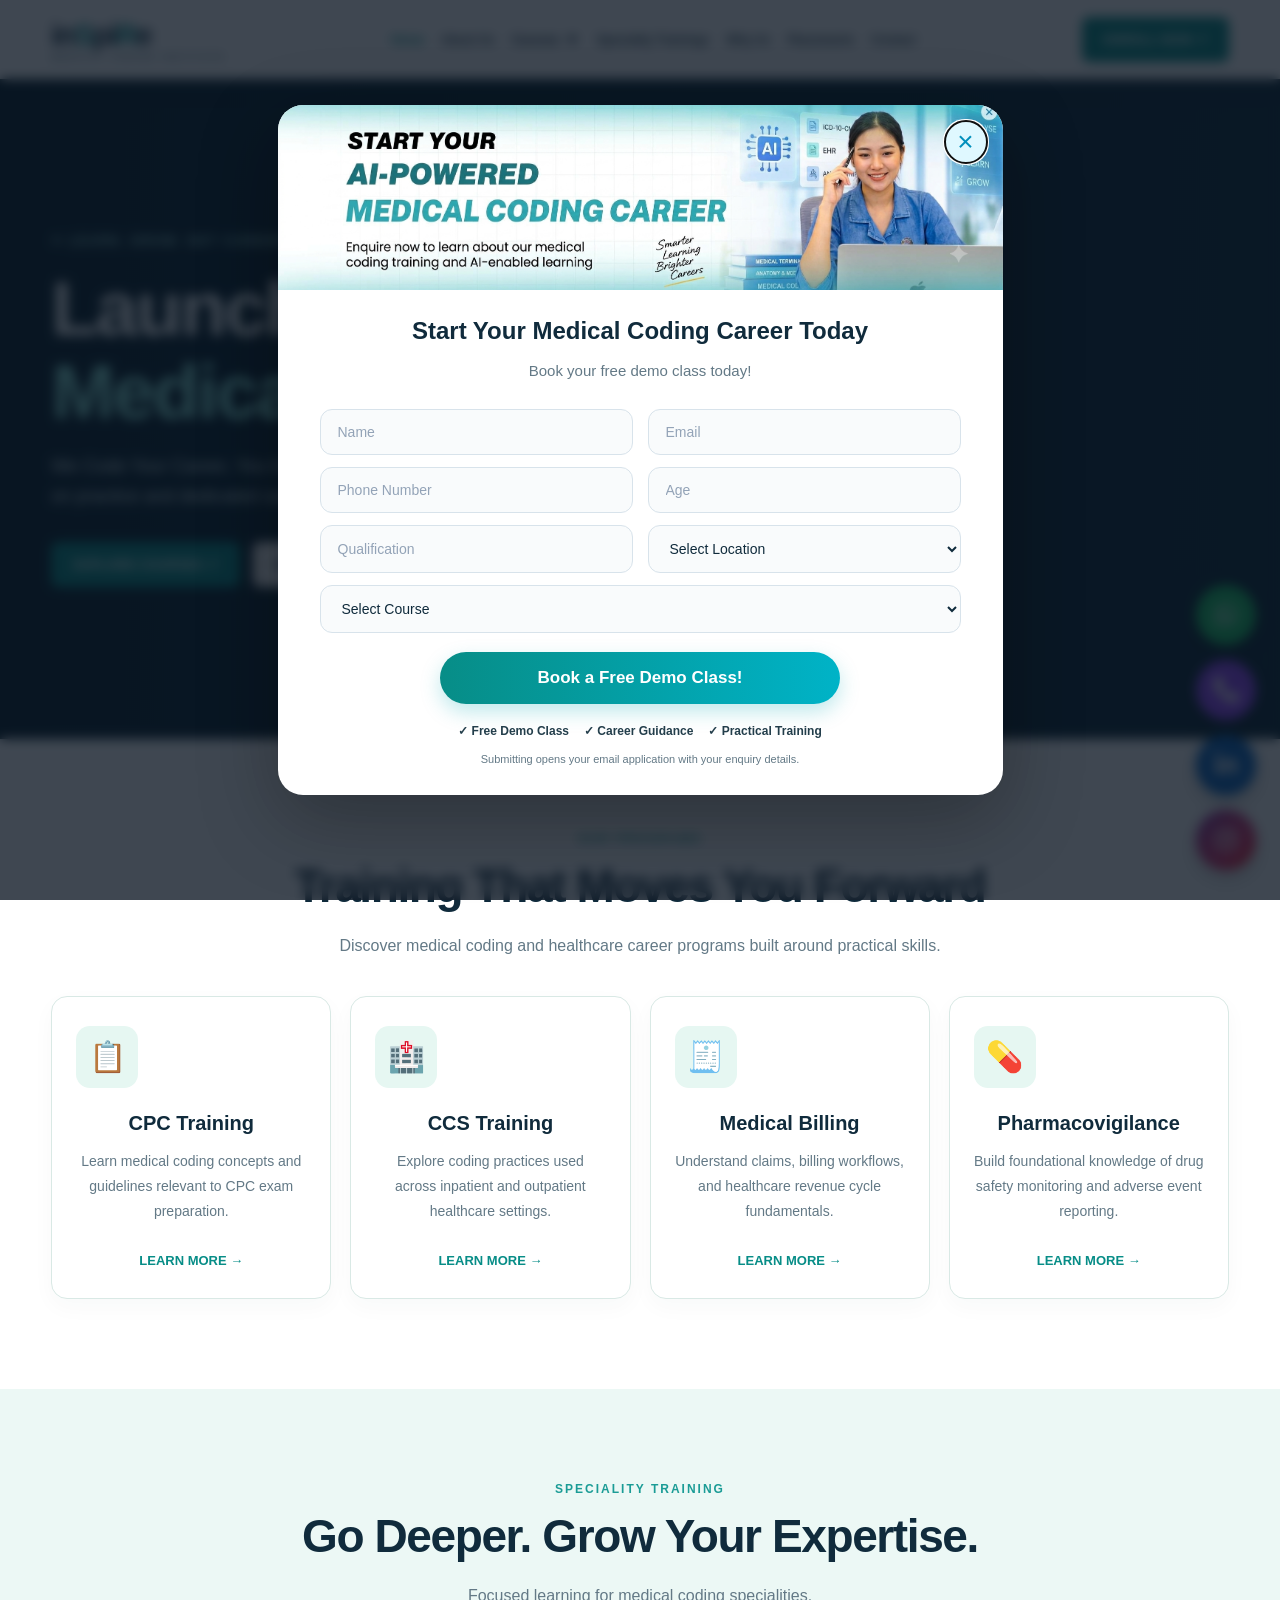
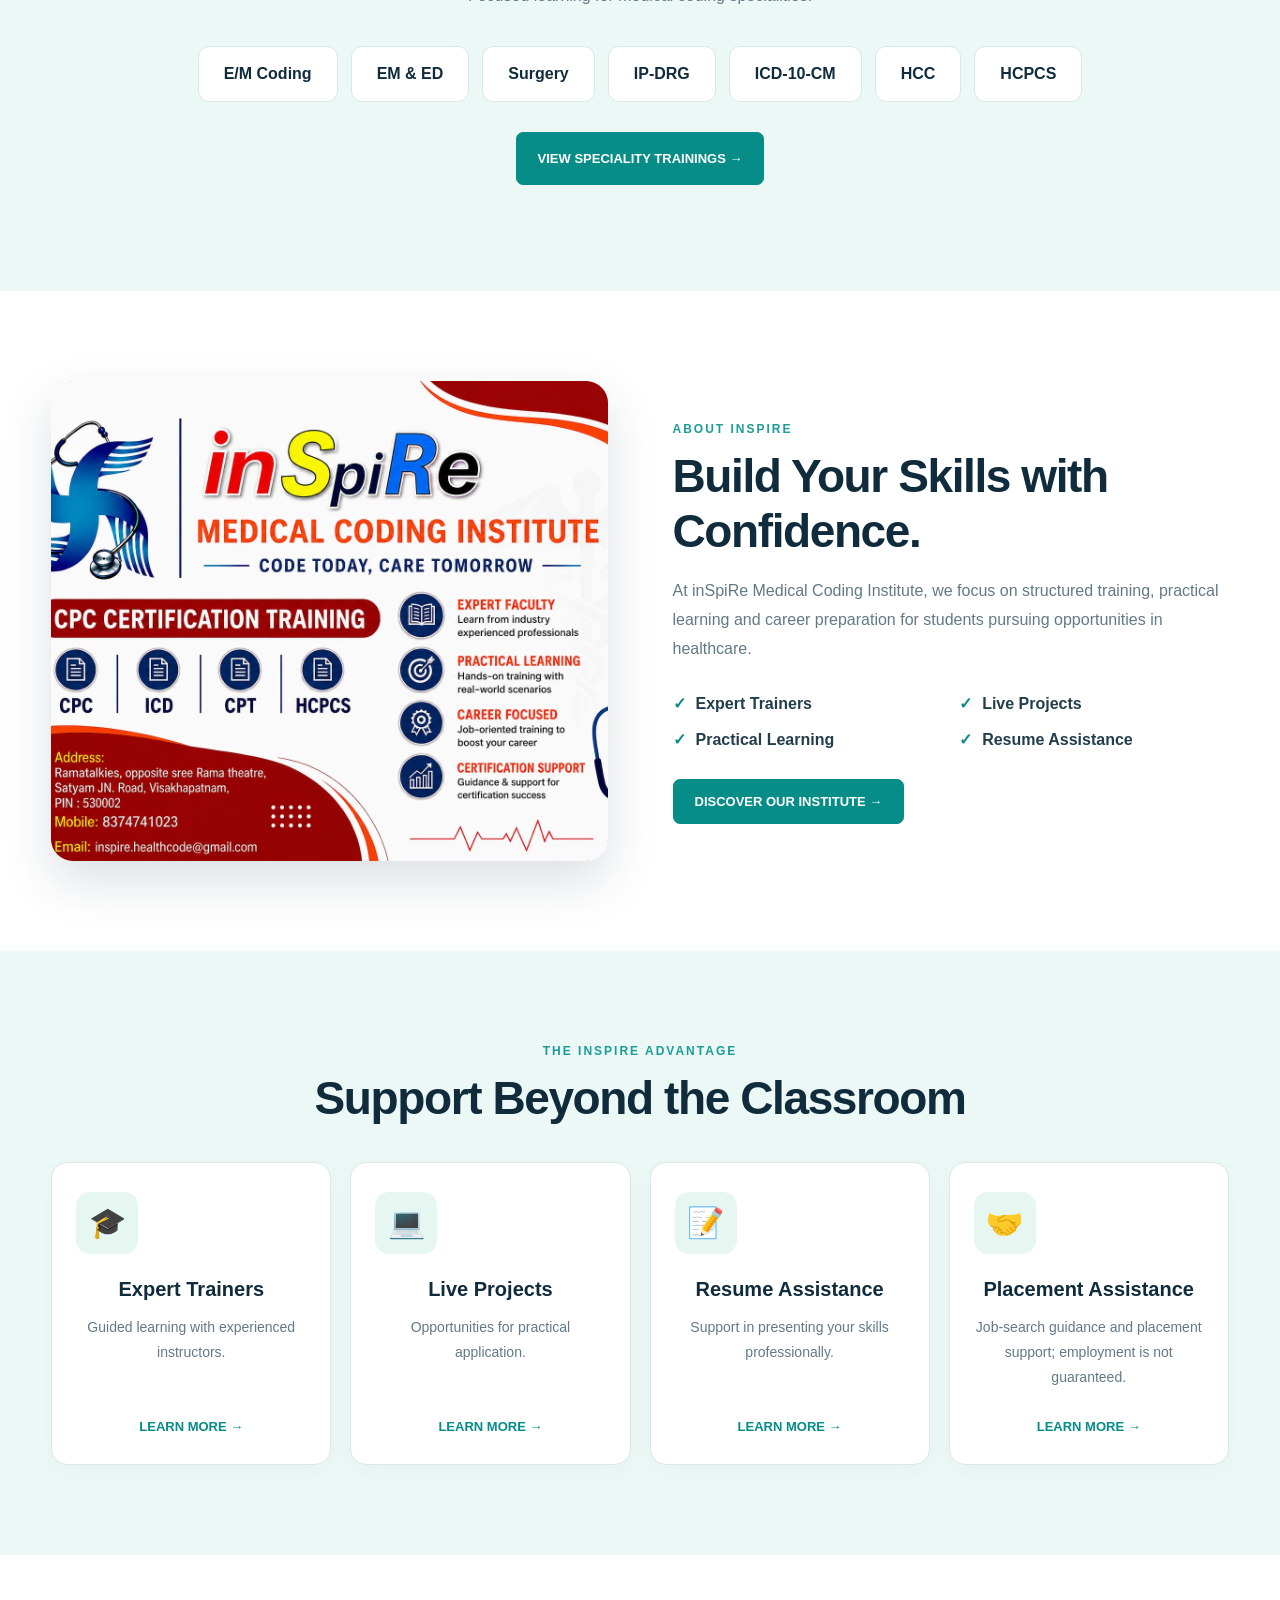
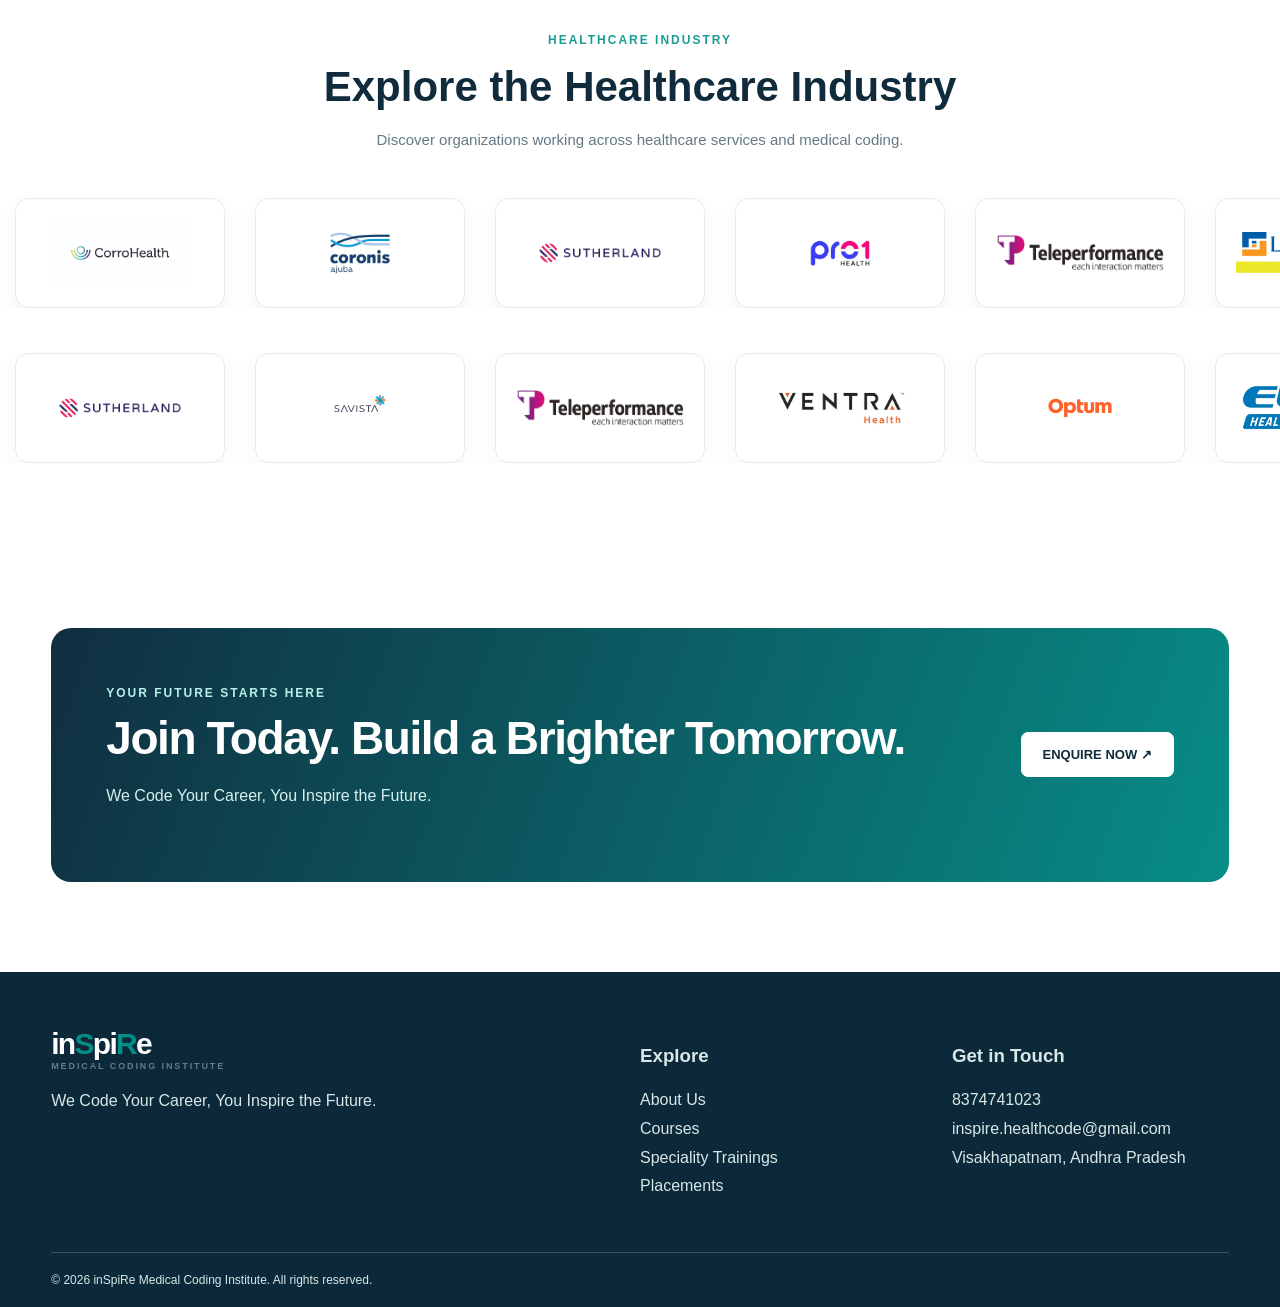
==== index.html @ 018ede46 "Initial website upload" ====
<!doctype html><html lang="en">
    <head>
        <meta charset="utf-8"><meta name="viewport" content="width=device-width,initial-scale=1"><meta name="description" content="inSpiRe Medical Coding Institute, Visakhapatnam. CPC, CCS, medical billing, pharmacovigilance and speciality training."><title>Home | inSpiRe Medical Coding Institute</title>
        <link rel="stylesheet" href="css/style.css">
        <!-- FONT AWESOME ICONS -->
<link
    rel="stylesheet"
    href="https://cdnjs.cloudflare.com/ajax/libs/font-awesome/6.5.2/css/all.min.css"
>
    </head>
    <body>
    
    <header class="nav"><div class="wrap"><a class="logo" href="index.html">in<span>S</span>pi<span>R</span>e<small>MEDICAL CODING INSTITUTE</small></a>
        
        
        <nav class="links" id="navlinks">
            
            
            <a class="active" href="index.html">Home</a><a class="" href="about.html">About Us</a>
            
            <!-- COURSES HOVER DROPDOWN -->

<div class="courses-dropdown">

    <div class="courses-trigger">
        <a href="courses.html">Courses</a>

        <button
            type="button"
            class="courses-arrow"
            aria-label="Toggle courses menu"
            aria-expanded="false"
            aria-controls="courses-menu">
            ▾
        </button>
    </div>

    <div class="courses-mega-menu" id="courses-menu">

        <div class="courses-menu-column">
            <h3>MEDICAL CODING</h3>

            <a href="courses/cpc.html">CPC Training</a>
            <a href="courses/ccs.html">CCS Training</a>
        </div>

        <div class="courses-menu-column">
            <h3>HEALTHCARE PROGRAMS</h3>

            <a href="courses/medical-billing.html">Medical Billing</a>
            <a href="courses/pharmacovigilance.html">Pharmacovigilance</a>
        </div>

        <div class="courses-menu-column">
            <h3>SPECIALITY TRAINING</h3>

            <a href="speciality.html">E/M Coding</a>
            <a href="speciality.html">EM &amp; ED</a>
            <a href="speciality.html">Surgery</a>
            <a href="speciality.html">IP-DRG</a>
        </div>

        <div class="courses-menu-column">
            <h3>ADVANCED CODING</h3>

            <a href="speciality.html">ICD-10-CM</a>
            <a href="speciality.html">HCC</a>
            <a href="speciality.html">HCPCS</a>
            <a href="courses.html">View All Courses →</a>
        </div>

    </div>

</div>
            
            <a class="" href="speciality.html">Speciality Trainings</a><a class="" href="why-us.html">Why Us</a><a class="" href="placements.html">Placements</a><a class="" href="contact.html">Contact</a>
        
        </nav>
            
            
            
            <a class="btn" href="contact.html">ENROLL NOW ↗</a><button class="menu" aria-label="Toggle menu" aria-controls="navlinks" aria-expanded="false">☰</button></div>
        </header>
    <main><section class="hero"><video autoplay muted loop playsinline preload="metadata" aria-hidden="true"><source src="assets/institute.mp4" type="video/mp4"></video><div class="wrap"><span class="eyebrow">✦ Learn. Grow. Get Career Ready.</span><h1>Launch Your Career in <span>Medical Coding.</span></h1><p>We Code Your Career, You Inspire the Future. Explore expert-led training, hands-on practice and dedicated career assistance at inSpiRe, Visakhapatnam.</p><div class="actions"><a class="btn" href="courses.html">EXPLORE COURSES ↗</a><a class="btn light" href="contact.html">ENROLL NOW →</a></div></div></section><section class="section"><div class="wrap center"><span class="eyebrow">Our Programs</span><h2>Training That Moves You Forward</h2><p class="lead">Discover medical coding and healthcare career programs built around practical skills.</p><div class="grid"><article class="card"><div class="icon">📋</div><h3>CPC Training</h3><p>Learn medical coding concepts and guidelines relevant to CPC exam preparation.</p><a href="courses/cpc.html">LEARN MORE →</a></article><article class="card"><div class="icon">🏥</div><h3>CCS Training</h3><p>Explore coding practices used across inpatient and outpatient healthcare settings.</p><a href="courses/ccs.html">LEARN MORE →</a></article><article class="card"><div class="icon">🧾</div><h3>Medical Billing</h3><p>Understand claims, billing workflows, and healthcare revenue cycle fundamentals.</p><a href="courses/medical-billing.html">LEARN MORE →</a></article><article class="card"><div class="icon">💊</div><h3>Pharmacovigilance</h3><p>Build foundational knowledge of drug safety monitoring and adverse event reporting.</p><a href="courses/pharmacovigilance.html">LEARN MORE →</a></article></div></div></section><section class="section soft"><div class="wrap center"><span class="eyebrow">Speciality Training</span><h2>Go Deeper. Grow Your Expertise.</h2><p class="lead">Focused learning for medical coding specialities.</p><div class="chips"><span class="chip">E/M Coding</span><span class="chip">EM & ED</span><span class="chip">Surgery</span><span class="chip">IP-DRG</span><span class="chip">ICD-10-CM</span><span class="chip">HCC</span><span class="chip">HCPCS</span></div><p style="margin-top:30px"><a class="btn" href="speciality.html">VIEW SPECIALITY TRAININGS →</a></p></div></section>
        
        <section class="section"><div class="wrap split"><div class="art" aria-hidden="true">  <img
                        src="assets/institute.jpeg"
                        alt="inSpiRe Medical Coding Institute"
                        class="about-institute-image"
                        loading="lazy"
                    >
</div>
        <div><span class="eyebrow">About inSpiRe</span><h2>Build Your Skills with Confidence.</h2><p>At inSpiRe Medical Coding Institute, we focus on structured training, practical learning and career preparation for students pursuing opportunities in healthcare.</p><div class="ticks"><div>Expert Trainers</div><div>Live Projects</div><div>Practical Learning</div><div>Resume Assistance</div></div><a class="btn" href="about.html">DISCOVER OUR INSTITUTE →</a></div></div></section><section class="section soft"><div class="wrap center"><span class="eyebrow">The inSpiRe Advantage</span><h2>Support Beyond the Classroom</h2><div class="grid"><article class="card"><div class="icon">🎓</div><h3>Expert Trainers</h3><p>Guided learning with experienced instructors.</p><a href="why-us.html">LEARN MORE →</a></article><article class="card"><div class="icon">💻</div><h3>Live Projects</h3><p>Opportunities for practical application.</p><a href="why-us.html">LEARN MORE →</a></article><article class="card"><div class="icon">📝</div><h3>Resume Assistance</h3><p>Support in presenting your skills professionally.</p><a href="why-us.html">LEARN MORE →</a></article><article class="card"><div class="icon">🤝</div><h3>Placement Assistance</h3><p>Job-search guidance and placement support; employment is not guaranteed.</p><a href="why-us.html">LEARN MORE →</a></article></div></div>
    
    </section>
    
    
    <!-- ========================================
     COMPANY LOGO INFINITE SLIDESHOW
========================================= -->

<section class="company-section">

    <div class="wrap">

        <div class="center">

            <span class="eyebrow">
                HEALTHCARE INDUSTRY
            </span>

            <h2>Explore the Healthcare Industry</h2>

            <p>
                Discover organizations working across
                healthcare services and medical coding.
            </p>

        </div>

    </div>


    <!-- INFINITE SLIDER -->

    <div class="company-slider">

        <div class="company-track">

            <!-- FIRST SET -->

            <div class="company-logo">
                <img src="assets/company-logos/company1.png"
                     alt="Company 1 logo">
            </div>

            <div class="company-logo">
                <img src="assets/company-logos/company2.jpg"
                     alt="Company 2 logo">
            </div>

            <div class="company-logo">
                <img src="assets/company-logos/company3.png"
                     alt="Company 3 logo">
            </div>

            <div class="company-logo">
                <img src="assets/company-logos/company4.jpg"
                     alt="Company 4 logo">
            </div>

            <div class="company-logo">
                <img src="assets/company-logos/company5.png"
                     alt="Company 5 logo">
            </div>

            <div class="company-logo">
                <img src="assets/company-logos/company 7.jpg"
                     alt="Company 7 logo">
            </div>


            <!-- DUPLICATE SET FOR SEAMLESS LOOP -->

            <div class="company-logo" aria-hidden="true">
                <img src="assets/company-logos/company8.png" alt="">
            </div>

            <div class="company-logo" aria-hidden="true">
                <img src="assets/company-logos/company9.png" alt="">
            </div>

            <div class="company-logo" aria-hidden="true">
                <img src="assets/company-logos/company10.jpg" alt="">
            </div>

            <div class="company-logo" aria-hidden="true">
                <img src="assets/company-logos/company11.png" alt="">
            </div>

            <div class="company-logo" aria-hidden="true">
                <img src="assets/company-logos/company12.jpg" alt="">
            </div>

            <div class="company-logo" aria-hidden="true">
                <img src="assets/company-logos/company13.jpg" alt="">
            </div>

        </div>

    </div>




    <div class="company-slider">

        <div class="company-track">

            <!-- FIRST SET -->

            <div class="company-logo">
                <img src="assets/company-logos/company3.png"
                     alt="Company 1 logo">
            </div>

            <div class="company-logo">
                <img src="assets/company-logos/company11.png"
                     alt="Company 2 logo">
            </div>

            <div class="company-logo">
                <img src="assets/company-logos/company5.png"
                     alt="Company 3 logo">
            </div>

            <div class="company-logo">
                <img src="assets/company-logos/company12.jpg"
                     alt="Company 4 logo">
            </div>

            <div class="company-logo">
                <img src="assets/company-logos/company9.png"
                     alt="Company 5 logo">
            </div>

            <div class="company-logo">
                <img src="assets/company-logos/company10.jpg"
                     alt="Company 7 logo">
            </div>


            <!-- DUPLICATE SET FOR SEAMLESS LOOP -->

            <div class="company-logo" aria-hidden="true">
                <img src="assets/company-logos/company3.png" alt="">
            </div>

            <div class="company-logo" aria-hidden="true">
                <img src="assets/company-logos/company1.png" alt="">
            </div>

            <div class="company-logo" aria-hidden="true">
                <img src="assets/company-logos/company2.jpg" alt="">
            </div>

            <div class="company-logo" aria-hidden="true">
                <img src="assets/company-logos/company13.jpg" alt="">
            </div>

            <div class="company-logo" aria-hidden="true">
                <img src="assets/company-logos/company 7.jpg" alt="">
            </div>

            <div class="company-logo" aria-hidden="true">
                <img src="assets/company-logos/company4.jpg" alt="">
            </div>

        </div>

    </div>

</section>
    
    
    
    
    
    <section class="section"><div class="wrap"><div class="cta"><div><span class="eyebrow" style="color:#b5f1e8">YOUR FUTURE STARTS HERE</span><h2>Join Today. Build a Brighter Tomorrow.</h2><p>We Code Your Career, You Inspire the Future.</p></div><a class="btn light" href="contact.html">ENQUIRE NOW ↗</a></div></div></section></main>
    <footer class="footer"><div class="wrap"><div class="footer-grid"><div><div class="logo">in<span>S</span>pi<span>R</span>e<small>MEDICAL CODING INSTITUTE</small></div><p>We Code Your Career, You Inspire the Future.</p></div><div><h3>Explore</h3><p><a href="about.html">About Us</a><br><a href="courses.html">Courses</a><br><a href="speciality.html">Speciality Trainings</a><br><a href="placements.html">Placements</a></p></div><div><h3>Get in Touch</h3><p><a href="tel:+918374741023">8374741023</a><br><a href="mailto:inspire.healthcode@gmail.com">inspire.healthcode@gmail.com</a><br>Visakhapatnam, Andhra Pradesh</p></div></div><div class="copyright">© 2026 inSpiRe Medical Coding Institute. All rights reserved.</div></div>
    </footer>
    


<!-- =========================================
     FREE DEMO CLASS POPUP
========================================== -->

<div class="demo-overlay" id="demoOverlay">

    <div class="demo-popup"
         role="dialog"
         aria-modal="true"
         aria-labelledby="demoTitle">

        <!-- CLOSE BUTTON -->

        <button class="demo-close"
                id="closeDemo"
                type="button"
                aria-label="Close demo registration popup">
            &times;
        </button>


        <!-- POPUP BANNER -->

        <div class="demo-banner">

            

    

        </div>


        <!-- POPUP BODY -->

        <div class="demo-body">

            <h2 id="demoTitle">
                Start Your Medical Coding Career Today
            </h2>

            <p class="demo-subtitle">
                Book your free demo class today!
            </p>


            <!-- REGISTRATION FORM -->

            <form id="demoForm" class="demo-form">

                <input
                    type="text"
                    name="name"
                    placeholder="Name"
                    autocomplete="name"
                    aria-label="Name"
                    required
                >

                <input
                    type="email"
                    name="email"
                    placeholder="Email"
                    autocomplete="email"
                    aria-label="Email"
                    required
                >

                <input
                    type="tel"
                    name="phone"
                    placeholder="Phone Number"
                    autocomplete="tel"
                    aria-label="Phone Number"
                    pattern="[0-9+() -]{10,18}"
                    required
                >

                <input
                    type="number"
                    name="age"
                    placeholder="Age"
                    aria-label="Age"
                    min="16"
                    max="100"
                    required
                >

                <input
                    type="text"
                    name="qualification"
                    placeholder="Qualification"
                    aria-label="Qualification"
                    required
                >

                <select name="location"
                        aria-label="Select Location"
                        required>

                    <option value="">
                        Select Location
                    </option>

                    <option value="Visakhapatnam">
                        Visakhapatnam
                    </option>

                    <option value="Vijayawada">
                        Vijayawada
                    </option>

                    <option value="Hyderabad">
                        Hyderabad
                    </option>

                    <option value="Other">
                        Other
                    </option>

                </select>


                <!-- FULL WIDTH COURSE SELECTION -->

                <select name="course"
                        class="demo-full"
                        aria-label="Select Course"
                        required>

                    <option value="">
                        Select Course
                    </option>

                    <option value="CPC Training">
                        CPC Training
                    </option>

                    <option value="CCS Training">
                        CCS Training
                    </option>

                    <option value="Medical Billing">
                        Medical Billing
                    </option>

                    <option value="Pharmacovigilance">
                        Pharmacovigilance
                    </option>

                    <option value="Speciality Training">
                        Speciality Training
                    </option>

                </select>


                <!-- SUBMIT BUTTON -->

                <div class="demo-submit">

                    <button type="submit">
                        Book a Free Demo Class!
                    </button>

                </div>

            </form>


            <!-- POPUP FOOTER -->

            <div class="demo-benefits">

                <span>✓ Free Demo Class</span>

                <span>✓ Career Guidance</span>

                <span>✓ Practical Training</span>

            </div>

            <p class="demo-note">
                Submitting opens your email application with
                your enquiry details.
            </p>

        </div>

    </div>

</div>




    <!-- ========================================
     FLOATING SOCIAL MEDIA ICONS
========================================= -->

<div class="floating-social">

    <!-- WHATSAPP -->
    <a
        href="https://wa.me/918374741023"
        class="social-icon whatsapp"
        target="_blank"
        rel="noopener noreferrer"
        aria-label="Chat on WhatsApp"
        title="WhatsApp"
    >
        <i class="fa-brands fa-whatsapp" aria-hidden="true"></i>
    </a>

    <!-- PHONE -->
    <a
        href="tel:+918374741023"
        class="social-icon phone"
        aria-label="Call inSpiRe"
        title="Call Us"
    >
        <i class="fa-solid fa-phone" aria-hidden="true"></i>
    </a>

    <!-- LINKEDIN -->
    <!-- Replace # with your official LinkedIn profile URL -->
    <a
        href="#"
        class="social-icon linkedin"
        aria-label="Visit our LinkedIn page"
        title="LinkedIn"
    >
        <i class="fa-brands fa-linkedin-in" aria-hidden="true"></i>
    </a>

    <!-- INSTAGRAM -->
    <!-- Replace # with your official Instagram profile URL -->
    <a
        href="#"
        class="social-icon instagram"
        aria-label="Visit our Instagram page"
        title="Instagram"
    >
        <i class="fa-brands fa-instagram" aria-hidden="true"></i>
    </a>

</div>




    
    <script src="js/main.js"></script>
</body></html>
---- css/style.css ----
:root{--navy:#102b3c;--teal:#078d87;--ink:#233e4b;--muted:#637986;--soft:#ecf8f5;--border:#d9e9e5;font-family:Arial,Helvetica,sans-serif}*{box-sizing:border-box}html{scroll-behavior:smooth}body{margin:0;color:var(--ink);background:#fff}a{text-decoration:none;color:inherit}button,input,textarea,select{font:inherit}button{cursor:pointer}.wrap{width:min(1180px,92%);margin:auto}.top{background:#102e40;color:#d5eeeb;font-size:12px;padding:10px 0}.top .wrap{display:flex;justify-content:space-between;gap:12px;flex-wrap:wrap}.nav{position:sticky;top:0;z-index:100;background:#fff;box-shadow:0 8px 25px #092b3b13}.nav .wrap{display:flex;align-items:center;justify-content:space-between;gap:20px;min-height:79px}.logo{font-weight:900;font-size:30px;letter-spacing:-1.7px;color:#102e40;white-space:nowrap}.logo span{color:var(--teal)}.logo small{display:block;letter-spacing:1.9px;font-size:9px;color:#617e87}.links{display:flex;align-items:center;gap:17px;font-size:12px;font-weight:800}.links a:hover,.links a.active{color:var(--teal)}.btn{display:inline-flex;justify-content:center;align-items:center;gap:8px;background:var(--teal);border:1px solid var(--teal);border-radius:7px;padding:14px 21px;color:white;font-weight:800;font-size:13px;transition:.2s}.btn:hover{transform:translateY(-2px);background:#056c69}.btn.ghost{background:transparent;color:var(--teal);border-color:#8bcac4}.btn.light{background:white;color:var(--navy);border-color:white}.menu{display:none;background:none;border:0;font-size:27px;color:var(--navy)}.hero{position:relative;min-height:660px;display:flex;align-items:center;background:#102e40;color:white;overflow:hidden}.hero video{position:absolute;inset:0;width:100%;height:100%;object-fit:cover}.hero:before{content:'';position:absolute;inset:0;z-index:1;background:linear-gradient(90deg,rgba(5,28,40,.88),rgba(5,32,42,.63) 58%,rgba(5,32,42,.35))}.hero .wrap{position:relative;z-index:2;padding:110px 0}.hero h1{font-size:clamp(44px,6vw,77px);line-height:1.08;letter-spacing:-2.5px;max-width:800px;margin:18px 0}.hero h1 span{color:#8be6d9}.hero p{font-size:18px;line-height:1.7;max-width:650px;color:#e2f2f1}.eyebrow{font-size:12px;font-weight:900;letter-spacing:2px;text-transform:uppercase;color:#1b9c96}.hero .eyebrow{color:#b0f3e8}.actions{display:flex;gap:13px;flex-wrap:wrap;margin-top:30px}.page-banner{background:linear-gradient(115deg,#102e40,#087e80);color:white;padding:90px 0}.page-banner h1{font-size:clamp(37px,5vw,62px);margin:12px 0}.page-banner p{color:#d7f3ef;line-height:1.8;max-width:720px}.section{padding:90px 0}.section.soft{background:var(--soft)}.section h2{font-size:clamp(30px,4vw,46px);line-height:1.2;letter-spacing:-1.4px;color:var(--navy);margin:12px 0 18px}.section p{line-height:1.8;color:var(--muted)}.center{text-align:center}.lead{max-width:700px;margin:0 auto 35px}.grid{display:grid;grid-template-columns:repeat(4,1fr);gap:19px;margin-top:35px}.card{background:#fff;border:1px solid var(--border);border-radius:16px;padding:29px 24px;box-shadow:0 8px 22px #10384908;transition:transform .2s,box-shadow .2s}.card:hover{transform:translateY(-6px);box-shadow:0 16px 38px #10384917}.card .icon{font-size:30px;background:#e6f7f2;border-radius:14px;width:62px;height:62px;display:grid;place-items:center}.card h3{color:var(--navy);font-size:20px;margin:24px 0 9px}.card p{font-size:14px;min-height:88px}.card a{font-size:13px;font-weight:900;color:var(--teal)}.chips{display:flex;flex-wrap:wrap;gap:13px;justify-content:center;margin-top:35px}.chip{padding:18px 25px;background:white;border:1px solid var(--border);border-radius:11px;font-weight:800;color:var(--navy)}.split{display:grid;grid-template-columns:1fr 1fr;align-items:center;gap:65px}.art{background:linear-gradient(140deg,#0d6d75,#12364b);min-height:360px;border-radius:25px;display:grid;place-items:center;color:white;font-size:100px}.ticks{display:grid;grid-template-columns:1fr 1fr;gap:17px;margin:30px 0}.ticks div:before{content:'✓';color:var(--teal);margin-right:10px}.ticks div{font-weight:700}.cta{background:linear-gradient(110deg,#102e40,#078d87);border-radius:20px;padding:55px;display:flex;align-items:center;justify-content:space-between;gap:25px;color:white}.cta h2{color:white;margin:10px 0}.cta p{color:#d6f0ec}.contact-grid{display:grid;grid-template-columns:1fr 1.1fr;gap:60px}.detail{padding:12px 0;line-height:1.8}.detail strong{display:block;color:var(--navy)}.form{background:#f1f9f7;padding:30px;border-radius:17px;display:grid;grid-template-columns:1fr 1fr;gap:16px}.form label{font-weight:800;font-size:13px}.form input,.form textarea,.form select{display:block;width:100%;padding:13px;border:1px solid #c6dcd6;border-radius:8px;margin-top:8px;background:white}.form textarea{min-height:110px;resize:vertical}.full{grid-column:1/-1}.notice{font-size:12px;color:#667e84}.faq{max-width:820px;margin:30px auto}.faq details{padding:20px 24px;border:1px solid var(--border);border-radius:10px;margin-bottom:10px}.faq summary{cursor:pointer;font-weight:800}.footer{background:#0c2939;color:#d8e7e8;padding:55px 0 20px}.footer .logo{color:white}.footer-grid{display:grid;grid-template-columns:2fr 1fr 1fr;gap:35px}.footer p{line-height:1.8}.footer a:hover{color:#77e0d1}.copyright{border-top:1px solid #345365;margin-top:35px;padding-top:20px;font-size:12px}.float-wa{position:fixed;bottom:24px;right:24px;z-index:99;background:#159c76;color:white;padding:15px 20px;border-radius:100px;font-size:13px;font-weight:800;box-shadow:0 10px 30px #052d2440}.info-box{background:#f0faf7;padding:25px;border-left:4px solid var(--teal);border-radius:10px;margin:25px 0}.two-col{display:grid;grid-template-columns:1fr 1fr;gap:20px}.two-col .card p{min-height:0}@media(max-width:1050px){.links{gap:10px;font-size:11px}.grid{grid-template-columns:repeat(2,1fr)}}@media(max-width:850px){.menu{display:block}.links{display:none;position:absolute;top:79px;left:0;right:0;background:white;padding:24px;box-shadow:0 18px 25px #0002;flex-direction:column;align-items:start;font-size:14px}.links.open{display:flex}.nav .wrap>.btn{display:none}.split,.contact-grid{grid-template-columns:1fr}.footer-grid{grid-template-columns:1fr 1fr}.hero{min-height:590px}}@media(max-width:560px){.top .wrap{font-size:11px}.hero .wrap{padding:85px 0}.hero h1{letter-spacing:-1.5px}.hero p{font-size:16px}.section{padding:65px 0}.grid,.ticks,.form,.two-col,.footer-grid{grid-template-columns:1fr}.full{grid-column:auto}.cta{padding:32px;display:block}.cta .btn{margin-top:15px}.float-wa{right:14px;bottom:14px}.card p{min-height:0}}@media(prefers-reduced-motion:reduce){html{scroll-behavior:auto}*,*:before,*:after{transition:none!important;animation:none!important}}

/* Homepage refinement */
.video-toggle{position:absolute;bottom:24px;left:4%;z-index:2;border:1px solid #ffffff80;background:#102d43ba;color:#fff;padding:10px 15px;border-radius:999px;font-weight:700;cursor:pointer;backdrop-filter:blur(8px)}
.video-toggle:hover,.video-toggle:focus-visible{background:#087f82;outline:2px solid #fff;outline-offset:2px}
.steps{display:grid;grid-template-columns:repeat(4,minmax(0,1fr));gap:18px;margin-top:44px;text-align:left}
.step{padding:27px 23px;background:#f0faf7;border:1px solid #d5eae4;border-radius:16px}
.step-number{font-size:35px;letter-spacing:-2px;color:#078f8c;font-weight:900}
.step h3{color:#102d43;margin:17px 0 10px}.step p{font-size:14px;color:#536b77;line-height:1.8;margin:0}
.faq details{background:#fff;text-align:left}.faq details[open]{border-color:#0c9691;box-shadow:0 10px 25px #0a5b6212}.faq details p{line-height:1.8;color:#506775;margin-bottom:0}
@media(max-width:850px){.steps{grid-template-columns:repeat(2,1fr)}}
@media(max-width:560px){.steps{grid-template-columns:1fr}.video-toggle{left:4%;bottom:15px}}



/* ============================================
   ABOUT US PAGE STYLES
============================================ */


/* ============================================
   ABOUT PAGE BANNER
============================================ */

/* ========================================
   ABOUT US BANNER BACKGROUND IMAGE
========================================= */

.about-banner {
    width: 100%;
    min-height: 600px;

    background-image:
        linear-gradient(
            rgba(16, 43, 60, 0.65),
            rgba(16, 43, 60, 0.65)
        ),
        url("../assets/about -bg.webp");

    background-size: cover;
    background-position: center;
    background-repeat: no-repeat;

    display: flex;
    align-items: center;

    padding: 80px 0;
    color: white;
}

.about-banner h1 {
    font-size: clamp(38px, 5vw, 65px);
    font-weight: 800;
    color: white;
    margin-bottom: 20px;
}

.about-banner p {
    font-size: 18px;
    line-height: 1.8;
    max-width: 650px;
    color: #ffffff;
}

/* TABLET */

@media (max-width: 768px) {
    .about-banner {
        min-height: 320px;
        padding: 60px 0;
    }

    .about-banner p {
        font-size: 16px;
    }
}

/* MOBILE */

@media (max-width: 480px) {
    .about-banner {
        min-height: 260px;
        padding: 45px 0;
    }

    .about-banner p {
        font-size: 14px;
    }
}

/* ============================================
   ABOUT INTRODUCTION
============================================ */

.about-intro-grid {
    display: grid;

    grid-template-columns: 1.1fr 0.9fr;

    gap: 65px;

    align-items: center;
}

.about-content {
    min-width: 0;
}

.about-content h2 {
    font-size: clamp(34px, 4vw, 48px);

    line-height: 1.2;

    letter-spacing: -1.3px;

    color: var(--navy);

    margin: 18px 0 25px;
}

.about-content h2 span {
    display: block;

    color: var(--teal);
}

.about-content p {
    font-size: 15px;

    line-height: 1.9;

    color: var(--muted);

    margin-bottom: 17px;
}

.about-content p strong {
    color: var(--navy);
}


/* ============================================
   ABOUT HIGHLIGHTS
============================================ */

.about-highlights {
    display: grid;

    grid-template-columns: repeat(2, minmax(0, 1fr));

    gap: 18px;

    margin: 30px 0;
}

.about-highlights div {
    display: flex;

    align-items: center;

    gap: 8px;

    font-size: 14px;

    font-weight: 700;

    color: var(--navy);
}

.about-highlights span {
    color: var(--teal);

    font-size: 18px;

    font-weight: 900;
}


/* ============================================
   ABOUT INSTITUTE IMAGE
============================================ */

.about-image-box {
    position: relative;

    width: 100%;

    min-width: 1;
}

.about-institute-image {
    display: block;

    width: 100%;

    height: clamp(300px, 38vw, 480px);

    object-fit: cover;

    object-position: center;

    border-radius: 22px;

    box-shadow: 0 20px 50px rgba(16, 43, 60, 0.15);
}


/* ============================================
   FLOATING ICON BADGE
============================================ */

.about-floating-icon {
    position: absolute;

    left: -20px;

    bottom: 25px;

    display: flex;

    align-items: center;

    gap: 14px;

    width: max-content;

    max-width: calc(100% - 20px);

    padding: 16px 20px;

    background: #ffffff;

    border-left: 4px solid var(--teal);

    border-radius: 14px;

    box-shadow: 0 12px 35px rgba(0, 0, 0, 0.15);
}

.about-icon-symbol {
    display: grid;

    place-items: center;

    width: 55px;

    height: 55px;

    flex-shrink: 0;

    background: #e6f7f2;

    border-radius: 12px;

    color: var(--teal);
}

.about-icon-symbol svg {
    width: 30px;

    height: 30px;
}

.about-floating-text {
    min-width: 0;
}

.about-floating-text strong {
    display: block;

    font-size: 15px;

    color: var(--navy);
}

.about-floating-text small {
    display: block;

    margin-top: 5px;

    font-size: 12px;

    line-height: 1.5;

    color: var(--muted);
}


/* ============================================
   MISSION AND VISION SECTION
============================================ */

.about-mission-section {
    background: var(--soft);
}

.about-mission-grid {
    display: grid;

    grid-template-columns: repeat(2, minmax(0, 1fr));

    gap: 25px;

    margin-top: 45px;
}

.about-purpose-card {
    background: #ffffff;

    padding: 45px 38px;

    border: 1px solid var(--border);

    border-radius: 18px;

    transition:
        transform 0.3s ease,
        box-shadow 0.3s ease;
}

.about-purpose-card:hover {
    transform: translateY(-6px);

    box-shadow: 0 15px 40px rgba(0, 0, 0, 0.08);
}

.about-purpose-icon {
    display: grid;

    place-items: center;

    width: 65px;

    height: 65px;

    background: #e5f7f2;

    border-radius: 15px;

    color: var(--teal);
}

.about-purpose-icon svg {
    width: 32px;

    height: 32px;
}

.about-purpose-card h3 {
    font-size: 25px;

    color: var(--navy);

    margin: 25px 0 15px;
}

.about-purpose-card p {
    font-size: 15px;

    color: var(--muted);

    line-height: 1.9;
}


/* ============================================
   OUR TRAINING APPROACH
============================================ */

.about-approach-grid {
    display: grid;

    grid-template-columns: repeat(3, minmax(0, 1fr));

    gap: 25px;

    margin-top: 45px;
}

.about-step-card {
    padding: 35px;

    background: #f4faf8;

    border: 1px solid var(--border);

    border-radius: 18px;

    transition:
        transform 0.3s ease,
        border-color 0.3s ease;
}

.about-step-card:hover {
    transform: translateY(-5px);

    border-color: var(--teal);
}

.about-step-number {
    font-size: 45px;

    font-weight: 900;

    color: var(--teal);

    opacity: 0.8;
}

.about-step-card h3 {
    font-size: 24px;

    color: var(--navy);

    margin: 20px 0 12px;
}

.about-step-card p {
    font-size: 14px;

    line-height: 1.9;

    color: var(--muted);
}


/* ============================================
   WHY CHOOSE INSPIRE
============================================ */

.about-benefits-section {
    background: var(--soft);
}

.about-benefits-grid {
    display: grid;

    grid-template-columns: repeat(4, minmax(0, 1fr));

    gap: 22px;

    margin-top: 45px;
}

.about-benefit-card {
    background: #ffffff;

    padding: 30px 25px;

    border: 1px solid var(--border);

    border-radius: 17px;

    transition:
        transform 0.3s ease,
        box-shadow 0.3s ease;
}

.about-benefit-card:hover {
    transform: translateY(-7px);

    box-shadow: 0 15px 35px rgba(0, 0, 0, 0.08);
}

.about-benefit-icon {
    display: grid;

    place-items: center;

    width: 60px;

    height: 60px;

    background: #e5f7f2;

    border-radius: 15px;

    color: var(--teal);
}

.about-benefit-icon svg {
    width: 30px;

    height: 30px;
}

.about-benefit-card h3 {
    font-size: 19px;

    color: var(--navy);

    margin: 24px 0 12px;
}

.about-benefit-card p {
    font-size: 14px;

    line-height: 1.8;

    color: var(--muted);
}


/* ============================================
   TABLET RESPONSIVENESS
============================================ */

@media (max-width: 1000px) {

    .about-intro-grid {
        grid-template-columns: 1fr;

        gap: 45px;
    }

    .about-image-box {
        max-width: 650px;

        margin: 0 auto;
    }

    .about-floating-icon {
        left: 15px;

        bottom: 15px;
    }

    .about-benefits-grid {
        grid-template-columns: repeat(2, minmax(0, 1fr));
    }

}


/* ============================================
   MOBILE RESPONSIVENESS
============================================ */

@media (max-width: 700px) {

    .about-banner {
        padding: 75px 0;
    }

    .about-banner p {
        font-size: 16px;
    }

    .about-mission-grid {
        grid-template-columns: 1fr;
    }

    .about-approach-grid {
        grid-template-columns: 1fr;
    }

    .about-institute-image {
        height: 350px;

        border-radius: 16px;
    }

    .about-purpose-card {
        padding: 32px 28px;
    }

    .about-step-card {
        padding: 30px 26px;
    }

}


/* ============================================
   SMALL MOBILE RESPONSIVENESS
============================================ */

@media (max-width: 480px) {

    .about-content h2 {
        font-size: 33px;
    }

    .about-highlights {
        grid-template-columns: 1fr;

        gap: 14px;
    }

    .about-institute-image {
        height: 300px;
    }

    .about-floating-icon {
        left: 10px;

        bottom: 10px;

        gap: 10px;

        padding: 10px 12px;

        max-width: calc(100% - 20px);
    }

    .about-icon-symbol {
        width: 42px;

        height: 42px;
    }

    .about-icon-symbol svg {
        width: 24px;

        height: 24px;
    }

    .about-floating-text strong {
        font-size: 12px;
    }

    .about-floating-text small {
        font-size: 10px;
    }

    .about-benefits-grid {
        grid-template-columns: 1fr;
    }

    .about-purpose-icon {
        width: 55px;

        height: 55px;
    }

    .about-purpose-icon svg {
        width: 28px;

        height: 28px;
    }

    .about-purpose-card,
    .about-step-card,
    .about-benefit-card {
        padding: 28px 24px;
    }

}


/* ============================================
   REDUCED MOTION ACCESSIBILITY
============================================ */

@media (prefers-reduced-motion: reduce) {

    .about-purpose-card,
    .about-step-card,
    .about-benefit-card {
        transition: none;
    }

}



/* ========================================
   COMPANY LOGO SLIDESHOW
========================================= */

.company-section {
    padding: 75px 0;
    background: #ffffff;
    overflow: hidden;
}

.company-section h2 {
    font-size: clamp(28px, 4vw, 42px);
    color: var(--navy);
    margin: 15px 0;
}

.company-section p {
    color: var(--muted);
    font-size: 15px;
    line-height: 1.8;
}


/* SLIDER CONTAINER */

.company-slider {
    width: 100%;
    overflow: hidden;
    margin-top: 45px;
}


/* MOVING TRACK */

.company-track {
    display: flex;
    align-items: center;
    width: max-content;

    animation: companyScroll 30s linear infinite;
}


/* INDIVIDUAL LOGO */

.company-logo {
    width: 210px;
    height: 110px;
    flex-shrink: 0;

    display: flex;
    align-items: center;
    justify-content: center;

    margin: 0 15px;
    padding: 20px;

    background: #ffffff;
    border: 1px solid #e1eeea;
    border-radius: 14px;

    box-shadow: 0 5px 20px rgba(16, 43, 60, 0.05);
}


/* LOGO IMAGE */

.company-logo img {
    display: block;
    max-width: 100%;
    max-height: 70px;
    width: auto;
    height: auto;
    object-fit: contain;

    transition: transform 0.3s ease;
}


/* LOGO HOVER */

.company-logo:hover img {
    transform: scale(1.08);
}


/* INFINITE ANIMATION */

@keyframes companyScroll {

    from {
        transform: translateX(0);
    }

    to {
        transform: translateX(-50%);
    }

}


/* PAUSE ON HOVER */

.company-slider:hover .company-track {
    animation-play-state: paused;
}


/* TABLET */

@media (max-width: 768px) {

    .company-section {
        padding: 60px 0;
    }

    .company-logo {
        width: 170px;
        height: 95px;
        margin: 0 12px;
        padding: 15px;
    }

    .company-logo img {
        max-height: 60px;
    }

}


/* MOBILE */

@media (max-width: 480px) {

    .company-section {
        padding: 50px 0;
    }

    .company-logo {
        width: 140px;
        height: 80px;
        margin: 0 10px;
        padding: 12px;
    }

    .company-logo img {
        max-height: 50px;
    }

    .company-track {
        animation-duration: 24s;
    }

}


/* ACCESSIBILITY */

@media (prefers-reduced-motion: reduce) {

    .company-track {
        animation: none;
    }

    .company-slider {
        overflow-x: auto;
    }

}

/* =========================================
   FREE DEMO POPUP
========================================== */

/* DARK BACKGROUND */

.demo-overlay {
    position: fixed;
    inset: 0;

    width: 100%;
    height: 100%;

    background: rgba(9, 20, 33, 0.78);

    backdrop-filter: blur(6px);

    z-index: 9999;

    display: none;
    justify-content: center;
    align-items: center;

    padding: 18px;
}

/* SHOW POPUP */

.demo-overlay.show {
    display: flex;
}

/* MAIN POPUP */

.demo-popup {
    position: relative;

    width: 100%;
    max-width: 725px;
    max-height: 95vh;
    max-height: 95dvh;

    overflow-y: auto;

    background: #ffffff;

    border-radius: 25px;

    box-shadow: 0 25px 80px rgba(0, 0, 0, 0.3);

    animation: demoPopupIn 0.4s ease;
}

/* POPUP OPEN ANIMATION */

@keyframes demoPopupIn {
    from {
        opacity: 0;
        transform: translateY(30px) scale(0.96);
    }

    to {
        opacity: 1;
        transform: translateY(0) scale(1);
    }
}

/* CLOSE BUTTON */

.demo-close {
    position: absolute;

    top: 16px;
    right: 16px;

    width: 42px;
    height: 42px;

    border: none;
    border-radius: 50%;

    background: #dff8ff;
    color: #008fbc;

    font-size: 28px;

    display: flex;
    align-items: center;
    justify-content: center;

    cursor: pointer;

    z-index: 10;

    transition: 0.3s;
}

.demo-close:hover {
    background: #00a7c8;
    color: #ffffff;
    transform: rotate(90deg);
}

/* =========================================
   POPUP BANNER
========================================== */

.demo-banner {
    min-height: 185px;

    background:
       
       
        url("../assets/demo-banner.png");

    background-size: cover;
    background-position: center;

    padding: 28px 65px;

    display: flex;
    align-items: center;
}

.demo-banner-content span {
    font-size: 10px;
    letter-spacing: 1.5px;
    font-weight: 800;
    color: #102b3c;
}

.demo-banner-content h2 {
    margin: 10px 0;

    font-size: clamp(24px, 3vw, 36px);
    font-weight: 900;
    line-height: 1.12;

    color: #102b3c;
}

.demo-banner-content h2 strong {
    color: #078d87;
}

.demo-banner-content p {
    font-size: 12px;
    color: #233e4b;

    max-width: 300px;
    line-height: 1.5;
}

/* =========================================
   POPUP BODY
========================================== */

.demo-body {
    padding: 25px 42px 30px;
    text-align: center;
}

.demo-body h2 {
    font-size: 24px;
    color: #102b3c;

    margin: 0 0 8px;
    line-height: 1.3;
}

.demo-subtitle {
    font-size: 15px;
    color: #637986;

    margin-bottom: 30px;
}

/* =========================================
   FORM
========================================== */

.demo-form {
    display: grid;
    grid-template-columns: repeat(2, minmax(0, 1fr));

    gap: 12px 15px;
}

.demo-form input,
.demo-form select {
    width: 100%;
    min-width: 0;

    padding: 14px 17px;

    border: 1px solid #d8e3eb;
    border-radius: 12px;

    background: #f9fbfc;

    font-size: 14px;
    color: #102b3c;

    outline: none;

    transition: 0.2s;
}

.demo-form input::placeholder {
    color: #93a3b7;
}

.demo-form input:focus,
.demo-form select:focus {
    border-color: #078d87;

    box-shadow: 0 0 0 3px rgba(7, 141, 135, 0.12);

    background: #ffffff;
}

/* FULL WIDTH FIELDS */

.demo-full {
    grid-column: 1 / -1;
}

/* SUBMIT BUTTON */

.demo-submit {
    grid-column: 1 / -1;

    display: flex;
    justify-content: center;

    margin-top: 7px;
}

.demo-submit button {
    width: 100%;
    max-width: 400px;

    padding: 16px 24px;

    border: none;
    border-radius: 40px;

    background: linear-gradient(
        90deg,
        #078d87,
        #00b3c7
    );

    color: #ffffff;

    font-size: 17px;
    font-weight: 800;

    cursor: pointer;

    box-shadow: 0 8px 20px rgba(0, 166, 181, 0.25);

    transition: 0.3s;
}

.demo-submit button:hover {
    transform: translateY(-3px);

    box-shadow: 0 12px 25px rgba(0, 166, 181, 0.35);
}

/* BENEFITS */

.demo-benefits {
    display: flex;
    justify-content: center;
    flex-wrap: wrap;

    gap: 15px;

    margin-top: 20px;

    font-size: 12px;
    font-weight: 700;

    color: #233e4b;
}

.demo-note {
    font-size: 11px;
    color: #637986;
    margin: 15px 0 0;
}

/* =========================================
   TABLET
========================================== */

@media (max-width: 768px) {
    .demo-banner {
        padding: 25px 35px;
    }

    .demo-body {
        padding: 25px 25px 30px;
    }

    .demo-body h2 {
        font-size: 21px;
    }
}

/* =========================================
   MOBILE
========================================== */

@media (max-width: 480px) {
    .demo-overlay {
        padding: 10px;
    }

    .demo-popup {
        border-radius: 18px;
        max-height: 95vh;
        max-height: 95dvh;
    }

    .demo-banner {
        min-height: 150px;
        padding: 22px;
    }

    .demo-banner-content h2 {
        font-size: 24px;
    }

    .demo-banner-content p {
        font-size: 11px;
    }

    .demo-body {
        padding: 20px 16px;
    }

    .demo-body h2 {
        font-size: 19px;
    }

    .demo-subtitle {
        font-size: 13px;
        margin-bottom: 20px;
    }

    .demo-form {
        grid-template-columns: 1fr;
        gap: 10px;
    }

    .demo-full,
    .demo-submit {
        grid-column: 1;
    }

    .demo-form input,
    .demo-form select {
        padding: 13px;
        font-size: 13px;
    }

    .demo-submit button {
        font-size: 15px;
    }

    .demo-benefits {
        gap: 8px;
        font-size: 11px;
    }
}

@media (prefers-reduced-motion: reduce) {
    .demo-popup {
        animation: none;
    }
}


/* ========================================
   CCS COURSE BANNER ALIGNMENT FIX
========================================= */

.page-banner {
    text-align: center;
}

.page-banner .wrap {
    display: flex;
    flex-direction: column;
    align-items: center;
}

.page-banner .eyebrow {
    display: block;
    text-align: center;
}

.page-banner h1 {
    text-align: center;
    margin: 15px 0;
}

.page-banner p {
    max-width: 720px;
    margin: 0 auto;
    text-align: center;
    line-height: 1.8;
}


/* ==========================================
   COURSES HOVER MEGA MENU
========================================== */

.courses-dropdown {
    position: static;
    display: flex;
    align-items: center;
    height: 79px;
}

.courses-trigger {
    display: flex;
    align-items: center;
    gap: 4px;
    height: 100%;
}

.courses-trigger > a {
    font-size: 12px;
    font-weight: 800;
    color: var(--navy);
}

.courses-arrow {
    border: none;
    background: transparent;
    color: var(--navy);
    font-size: 16px;
    padding: 4px;
    cursor: pointer;
}

/* MAIN DROPDOWN */

.courses-mega-menu {
    position: absolute;
    top: 100%;
    left: 0;

    width: 100%;

    display: grid;
    grid-template-columns: repeat(4, minmax(0, 1fr));

    gap: 30px;
    padding: 35px 5%;

    background: linear-gradient(
        120deg,
        #dceaff,
        #f7e9f7
    );

    border-radius: 0 0 16px 16px;
    box-shadow: 0 20px 40px rgba(0, 0, 0, 0.15);

    opacity: 0;
    visibility: hidden;
    transform: translateY(8px);

    transition:
        opacity 0.25s ease,
        transform 0.25s ease,
        visibility 0.25s ease;

    z-index: 200;
}

/* OPEN WHEN HOVERING */

@media (min-width: 851px) {

    .courses-dropdown:hover .courses-mega-menu,
    .courses-dropdown:focus-within .courses-mega-menu {
        opacity: 1;
        visibility: visible;
        transform: translateY(0);
    }

    .courses-dropdown:hover .courses-trigger > a {
        color: var(--teal);
    }

}

/* COLUMN DESIGN */

.courses-menu-column {
    display: flex;
    flex-direction: column;
}

.courses-menu-column h3 {
    font-size: 15px;
    color: var(--navy);
    font-weight: 800;

    text-align: center;

    margin: 0 0 15px;
    padding-bottom: 15px;

    border-bottom: 2px solid #00a9bd;
}

.courses-menu-column a {
    display: block;

    padding: 15px 10px;

    text-align: center;

    font-size: 13px;
    font-weight: 600;

    color: #40505d;

    border-bottom: 1px solid rgba(255, 255, 255, 0.7);

    transition: 0.2s;
}

.courses-menu-column a:hover {
    color: var(--teal);
    background: rgba(255, 255, 255, 0.5);
    border-radius: 6px;
}

/* MOBILE */

@media (max-width: 850px) {

    .courses-dropdown {
        display: block;
        width: 100%;
        height: auto;
    }

    .courses-trigger {
        justify-content: space-between;
        height: auto;
    }

    .courses-mega-menu {
        position: static;
        display: none;

        grid-template-columns: repeat(2, minmax(0, 1fr));

        width: 100%;
        margin-top: 12px;
        padding: 20px;

        opacity: 1;
        visibility: visible;
        transform: none;

        box-shadow: none;
        border-radius: 12px;
    }

    .courses-dropdown.open .courses-mega-menu {
        display: grid;
    }

    .links.open {
        max-height: calc(100dvh - 79px);
        overflow-y: auto;
    }
}

@media (max-width: 480px) {

    .courses-mega-menu {
        grid-template-columns: 1fr;
    }

    .courses-menu-column h3,
    .courses-menu-column a {
        text-align: left;
    }
}


/* ========================================
   FLOATING SOCIAL MEDIA ICONS
========================================= */

/* MAIN CONTAINER */

.floating-social {
    position: fixed;

    right: 24px;
    bottom: 30px;

    display: flex;
    flex-direction: column;

    gap: 15px;

    z-index: 1000;
}

/* ALL SOCIAL ICONS */

.social-icon {
    width: 60px;
    height: 60px;

    display: flex;
    align-items: center;
    justify-content: center;

    border-radius: 50%;

    color: #ffffff;

    font-size: 25px;

    text-decoration: none;

    box-shadow: 0 8px 20px rgba(0, 0, 0, 0.2);

    transition: transform 0.3s ease,
                box-shadow 0.3s ease;
}

/* HOVER ANIMATION */

.social-icon:hover {
    transform: scale(1.12) translateX(-5px);

    box-shadow: 0 12px 28px rgba(0, 0, 0, 0.3);
}

/* WHATSAPP */

.social-icon.whatsapp {
    background: #19c766;
}

/* PHONE */

.social-icon.phone {
    background: #9747ff;
}

/* LINKEDIN */

.social-icon.linkedin {
    background: #0a66c2;
}

/* INSTAGRAM */

.social-icon.instagram {
    background: linear-gradient(
        135deg,
        #833ab4,
        #c13584,
        #e1306c,
        #fd1d1d
    );
}

/* ========================================
   MOBILE RESPONSIVE
========================================= */

@media (max-width: 768px) {

    .floating-social {
        right: 12px;
        bottom: 20px;
        gap: 12px;
    }

    .social-icon {
        width: 48px;
        height: 48px;
        font-size: 21px;
    }

}

@media (max-width: 480px) {

    .floating-social {
        right: 10px;
        bottom: 15px;
        gap: 10px;
    }

    .social-icon {
        width: 43px;
        height: 43px;
        font-size: 19px;
    }

}

@media (prefers-reduced-motion: reduce) {
    .social-icon {
        transition: none;
    }
}
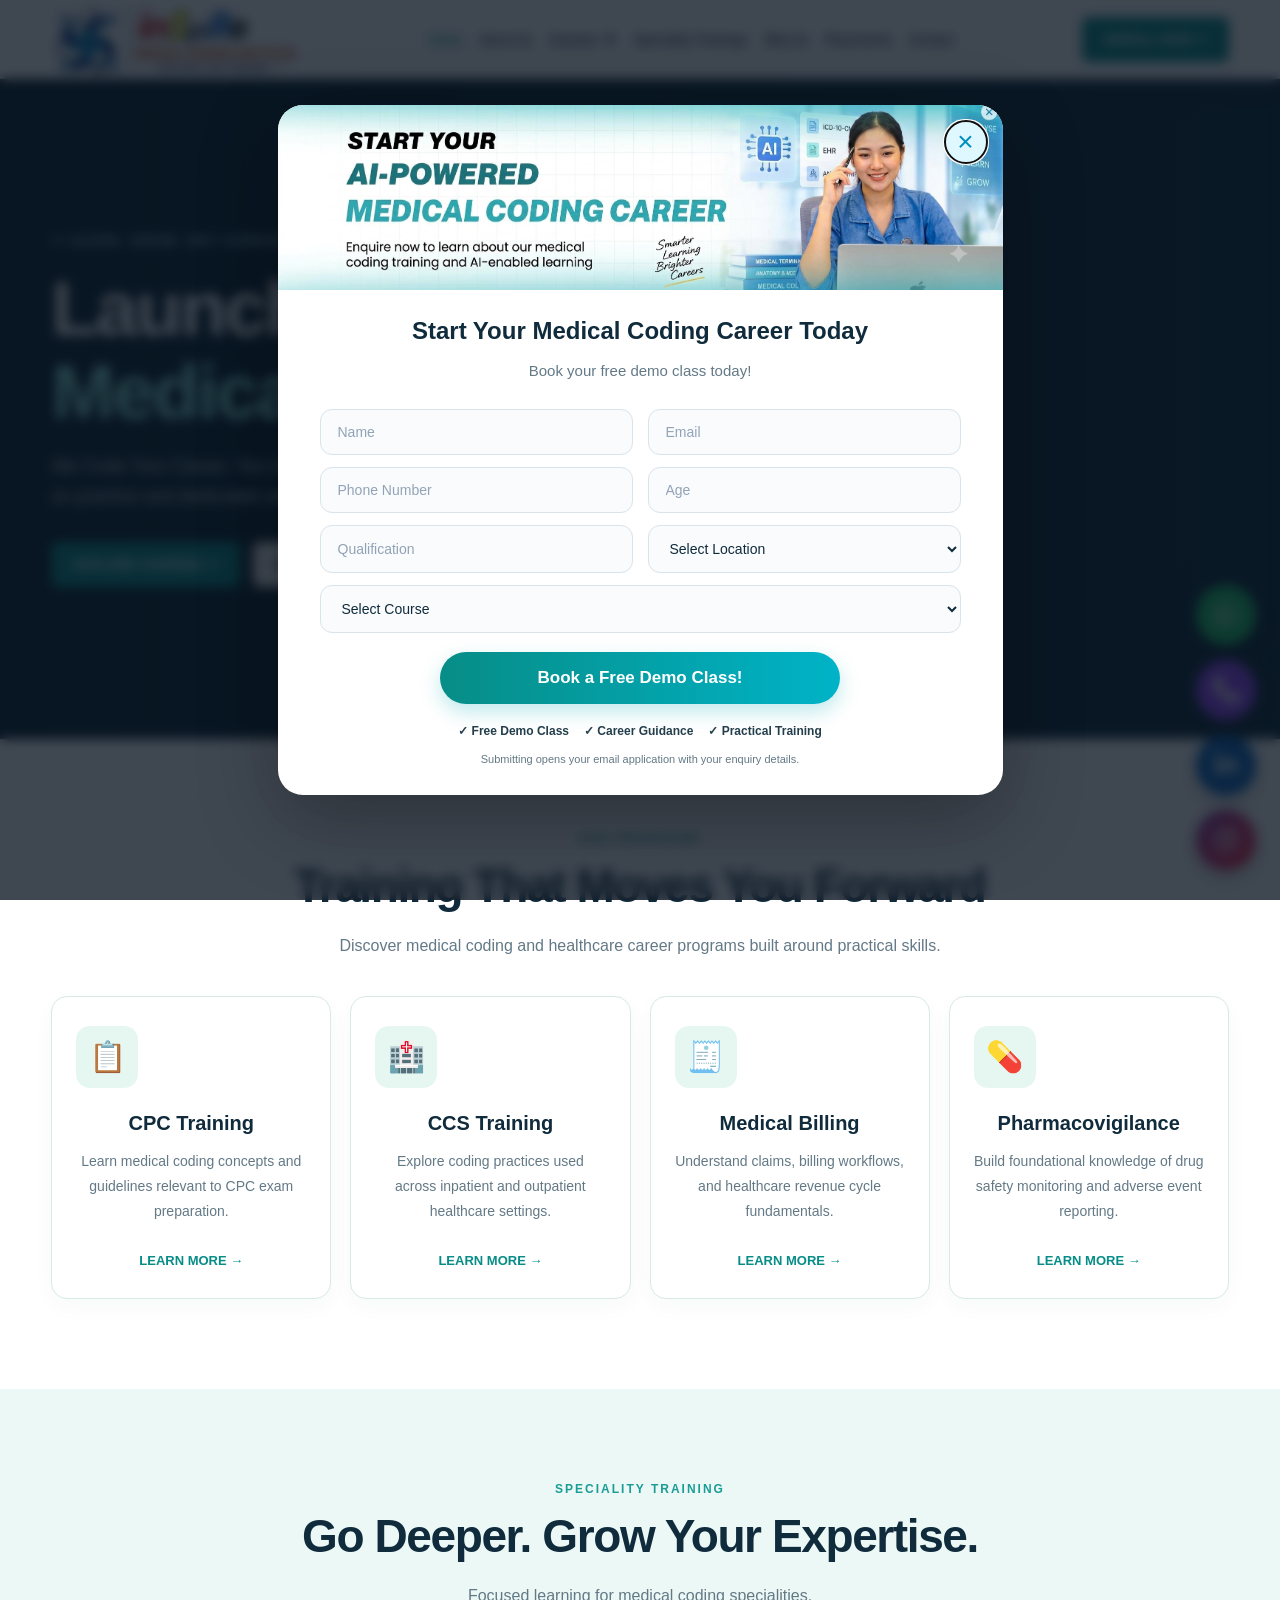
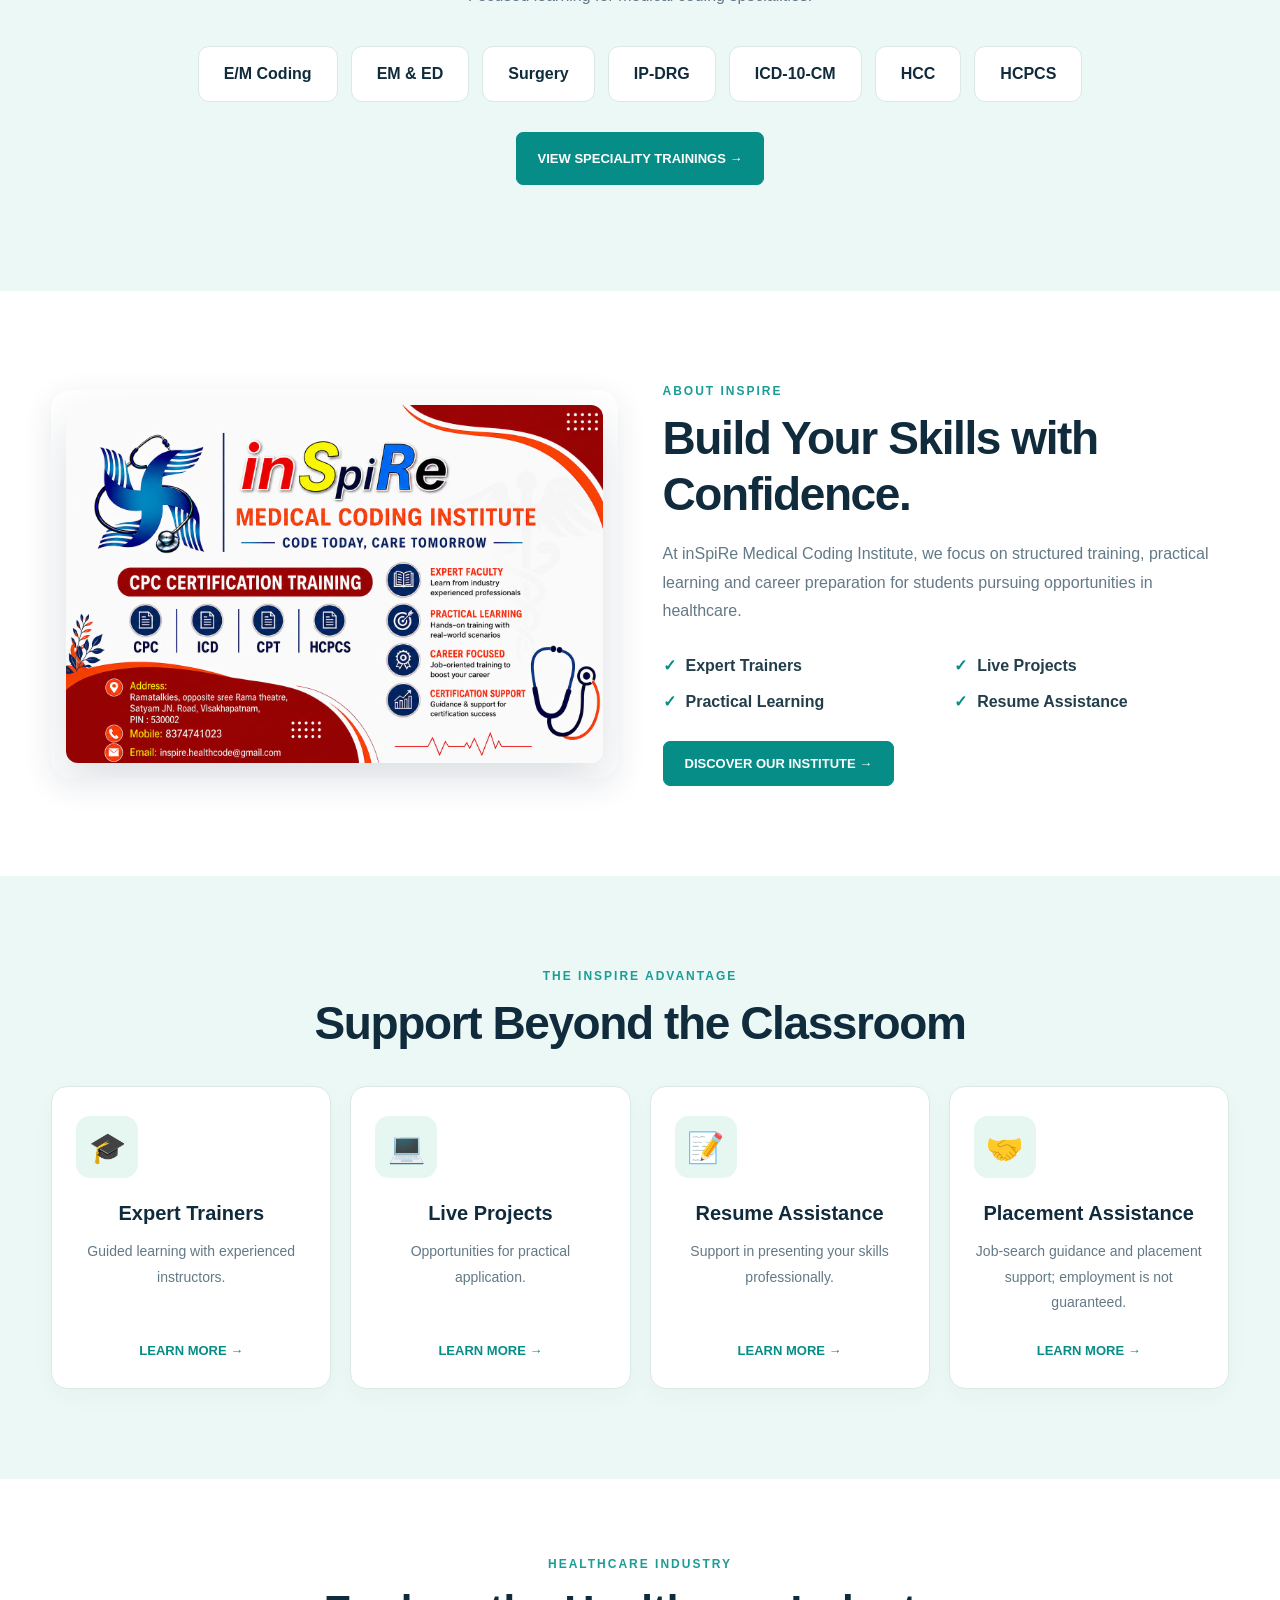
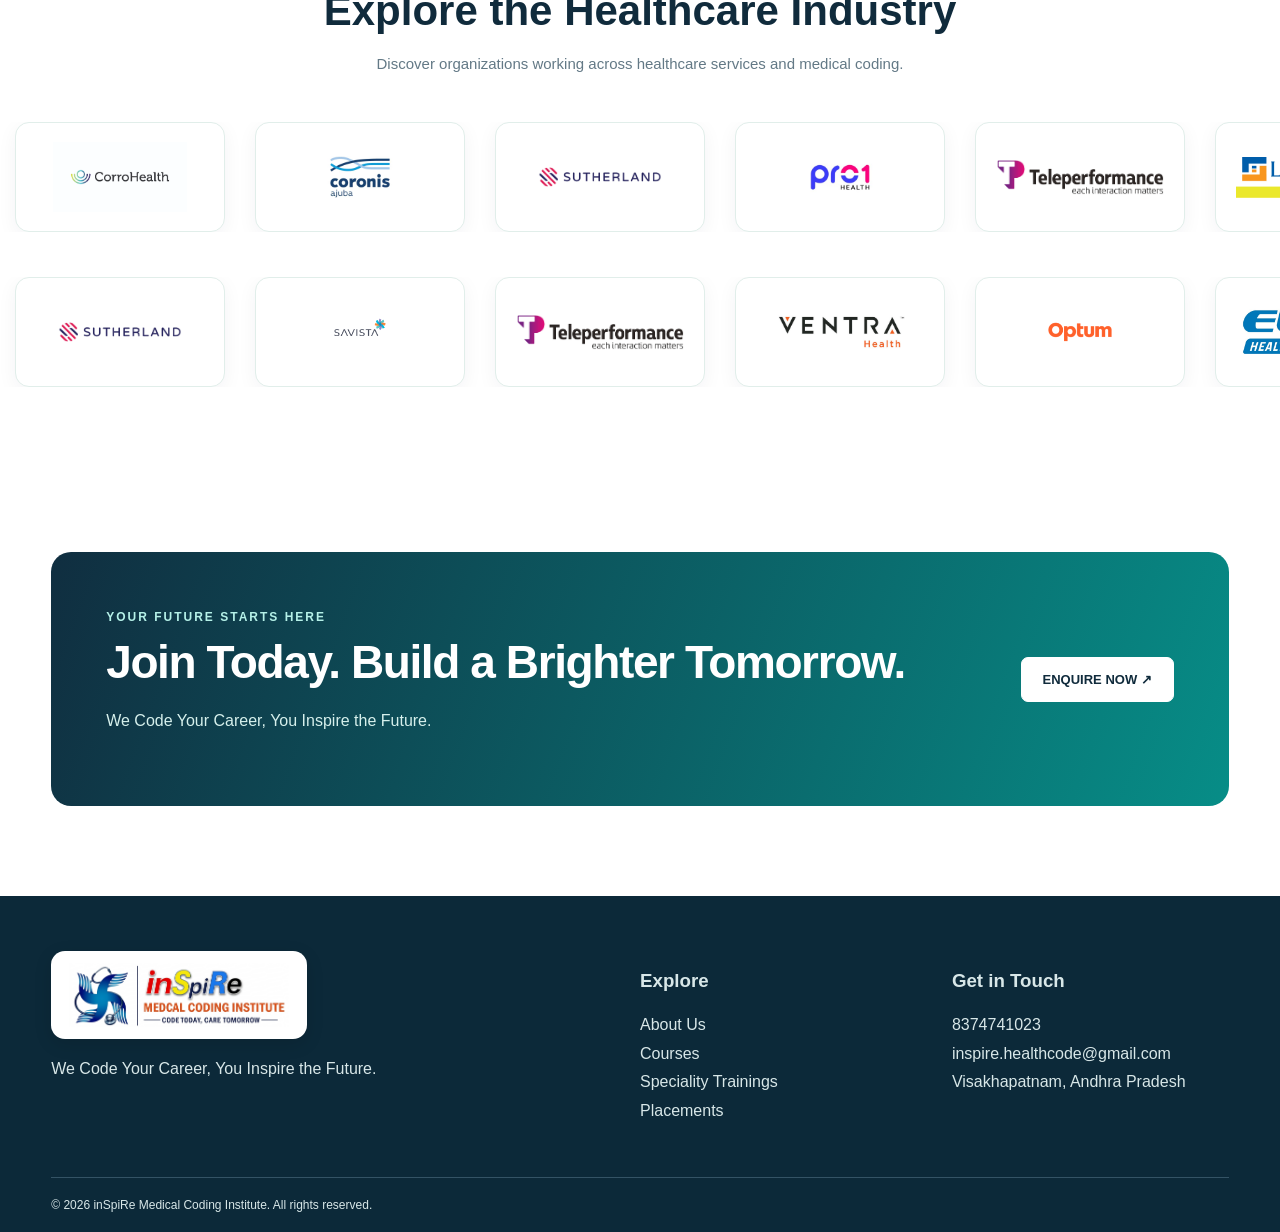
==== commit f146ca42: "Update website design and add institute logo" ====
--- a/index.html
+++ b/index.html
@@ -10,7 +10,12 @@
     </head>
     <body>
     
-    <header class="nav"><div class="wrap"><a class="logo" href="index.html">in<span>S</span>pi<span>R</span>e<small>MEDICAL CODING INSTITUTE</small></a>
+    <header class="nav"><div class="wrap">
+        
+        <a class="logo" href="index.html" aria-label="inSpiRe Medical Coding Institute Home">
+    <img src="assets/inspire-logo.png"
+         alt="inSpiRe Medical Coding Institute - Code Today, Care Tomorrow">
+</a>
         
         
         <nav class="links" id="navlinks">
@@ -267,7 +272,21 @@
     
     
     <section class="section"><div class="wrap"><div class="cta"><div><span class="eyebrow" style="color:#b5f1e8">YOUR FUTURE STARTS HERE</span><h2>Join Today. Build a Brighter Tomorrow.</h2><p>We Code Your Career, You Inspire the Future.</p></div><a class="btn light" href="contact.html">ENQUIRE NOW ↗</a></div></div></section></main>
-    <footer class="footer"><div class="wrap"><div class="footer-grid"><div><div class="logo">in<span>S</span>pi<span>R</span>e<small>MEDICAL CODING INSTITUTE</small></div><p>We Code Your Career, You Inspire the Future.</p></div><div><h3>Explore</h3><p><a href="about.html">About Us</a><br><a href="courses.html">Courses</a><br><a href="speciality.html">Speciality Trainings</a><br><a href="placements.html">Placements</a></p></div><div><h3>Get in Touch</h3><p><a href="tel:+918374741023">8374741023</a><br><a href="mailto:inspire.healthcode@gmail.com">inspire.healthcode@gmail.com</a><br>Visakhapatnam, Andhra Pradesh</p></div></div><div class="copyright">© 2026 inSpiRe Medical Coding Institute. All rights reserved.</div></div>
+    <footer class="footer">
+        <div class="wrap">
+            <div class="footer-grid">
+                <div>
+            
+            
+           <a class="logo footer-logo"
+   href="index.html"
+   aria-label="inSpiRe Home">
+    <img src="assets/inspire-logo.png"
+         alt="inSpiRe Medical Coding Institute">
+</a>
+        <p>We Code Your Career, You Inspire the Future.</p>
+           </div> 
+            <div><h3>Explore</h3><p><a href="about.html">About Us</a><br><a href="courses.html">Courses</a><br><a href="speciality.html">Speciality Trainings</a><br><a href="placements.html">Placements</a></p></div><div><h3>Get in Touch</h3><p><a href="tel:+918374741023">8374741023</a><br><a href="mailto:inspire.healthcode@gmail.com">inspire.healthcode@gmail.com</a><br>Visakhapatnam, Andhra Pradesh</p></div></div><div class="copyright">© 2026 inSpiRe Medical Coding Institute. All rights reserved.</div></div>
     </footer>
     
 
--- a/css/style.css
+++ b/css/style.css
@@ -1560,4 +1560,195 @@
     .social-icon {
         transition: none;
     }
+}
+
+
+.logo {
+    display: flex;
+    align-items: center;
+    flex-shrink: 0;
+}
+
+.logo img {
+    display: block;
+    width: 250px;
+    height: auto;
+    max-width: 100%;
+    object-fit: contain;
+}
+
+.footer .logo img {
+    width: 220px;
+}
+
+@media (max-width: 850px) {
+    .logo img {
+        width: 210px;
+    }
+}
+
+@media (max-width: 480px) {
+    .logo img {
+        width: 175px;
+    }
+}
+
+
+/* =================================
+   INSPIRE OFFICIAL BRAND LOGO
+================================= */
+
+.nav .logo img {
+    display: block;
+    width: 250px;
+    height: auto;
+    object-fit: contain;
+}
+
+.footer-logo img {
+    display: block;
+    width: 220px;
+    height: auto;
+    object-fit: contain;
+}
+
+@media (max-width: 850px) {
+    .nav .logo img {
+        width: 210px;
+    }
+}
+
+@media (max-width: 480px) {
+    .nav .logo img {
+        width: 175px;
+    }
+
+    .footer-logo img {
+        width: 190px;
+    }
+}
+
+/* =====================================
+   ABOUT SECTION - RESPONSIVE IMAGE CARD
+===================================== */
+
+.split {
+    display: grid;
+    grid-template-columns: minmax(0, 1fr) minmax(0, 1fr);
+    align-items: center;
+    gap: 45px;
+}
+
+/* Image card */
+
+.art {
+    width: 100%;
+    min-width: 0;
+    display: flex;
+    justify-content: center;
+    align-items: center;
+    padding: 15px;
+    background: #ffffff;
+    border-radius: 20px;
+    overflow: hidden;
+    box-shadow: 0 8px 30px rgba(0, 35, 80, 0.10);
+}
+
+/* Complete image visibility */
+
+.about-institute-image {
+    display: block;
+    width: 100%;
+    max-width: 100%;
+    height: auto;
+    max-height: 450px;
+    object-fit: contain;
+    object-position: center;
+    border-radius: 12px;
+}
+
+/* Tablet */
+
+@media (max-width: 900px) {
+    .split {
+        gap: 25px;
+    }
+
+    .about-institute-image {
+        max-height: 380px;
+    }
+}
+
+/* Mobile */
+
+@media (max-width: 768px) {
+    .split {
+        grid-template-columns: 1fr;
+        gap: 25px;
+    }
+
+    .art {
+        width: 100%;
+        padding: 10px;
+        border-radius: 16px;
+    }
+
+    .about-institute-image {
+        width: 100%;
+        height: auto;
+        max-height: none;
+        object-fit: contain;
+    }
+}
+
+
+
+/* ==============================
+   FOOTER LOGO DESIGN
+============================== */
+
+.footer-logo {
+    display: inline-flex;
+    align-items: center;
+    justify-content: center;
+
+    width: fit-content;
+    max-width: 100%;
+
+    padding: 12px 18px;
+    background: #ffffff;
+
+    border-radius: 14px;
+    text-decoration: none;
+
+    box-shadow: 0 5px 18px rgba(0, 0, 0, 0.12);
+
+    transition: transform 0.3s ease,
+                box-shadow 0.3s ease;
+}
+
+.footer-logo img {
+    display: block;
+    width: 220px;
+    max-width: 100%;
+    height: auto;
+    object-fit: contain;
+}
+
+.footer-logo:hover {
+    transform: translateY(-3px);
+    box-shadow: 0 8px 22px rgba(0, 0, 0, 0.18);
+}
+
+/* Footer logo on mobile */
+
+@media (max-width: 768px) {
+    .footer-logo {
+        padding: 10px 14px;
+        border-radius: 12px;
+    }
+
+    .footer-logo img {
+        width: 190px;
+    }
 }
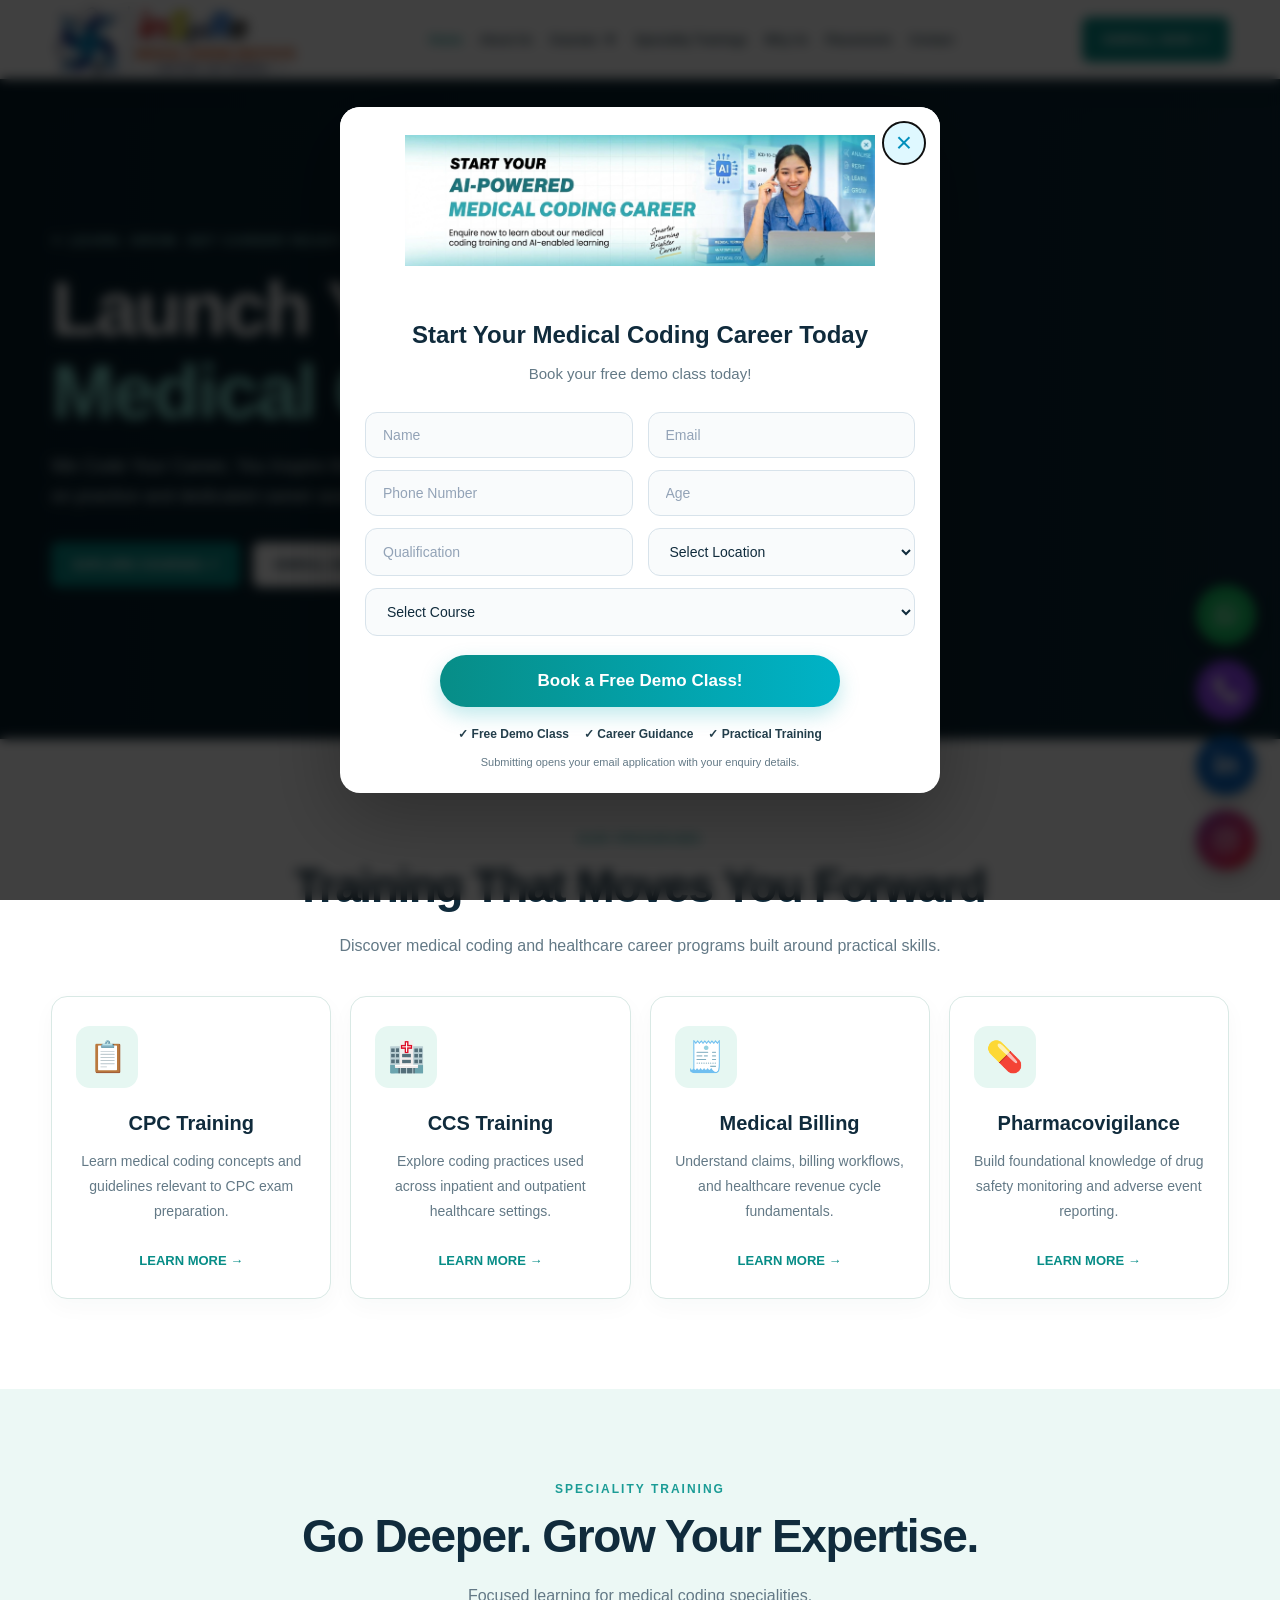
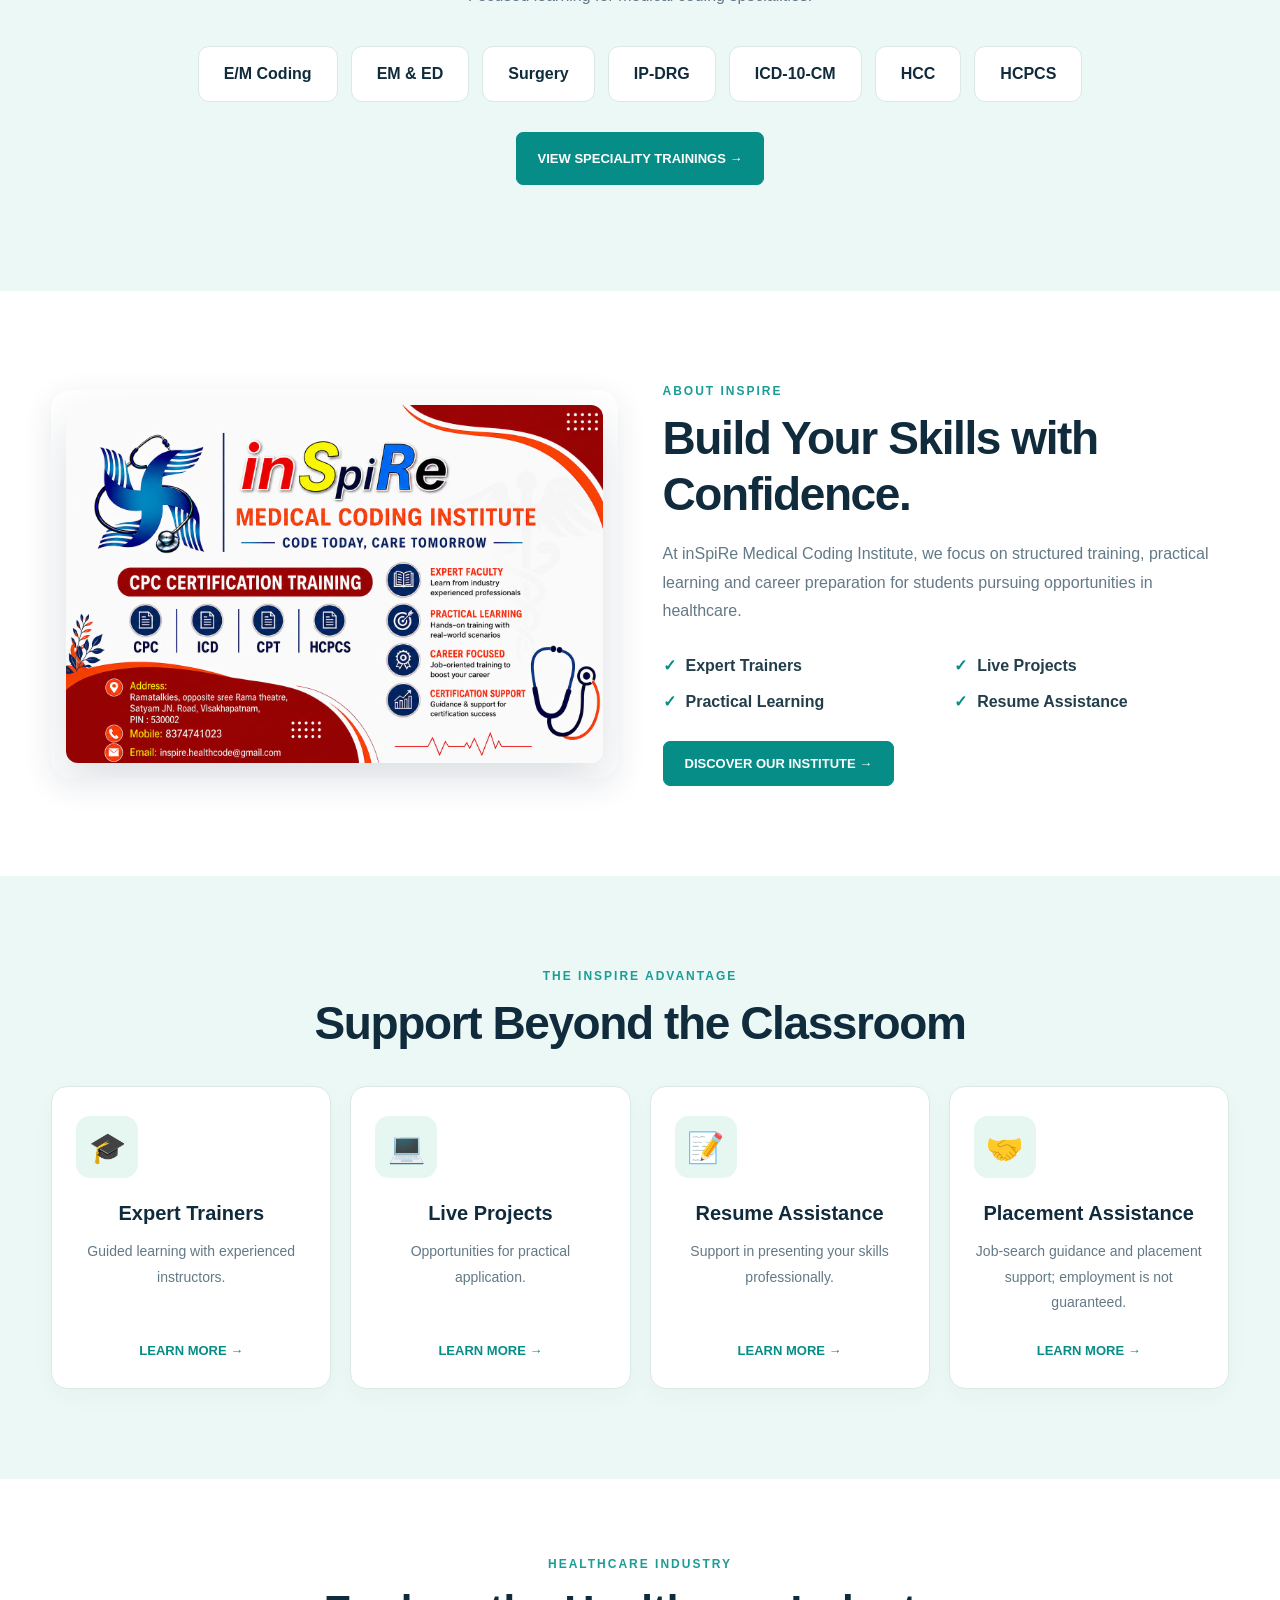
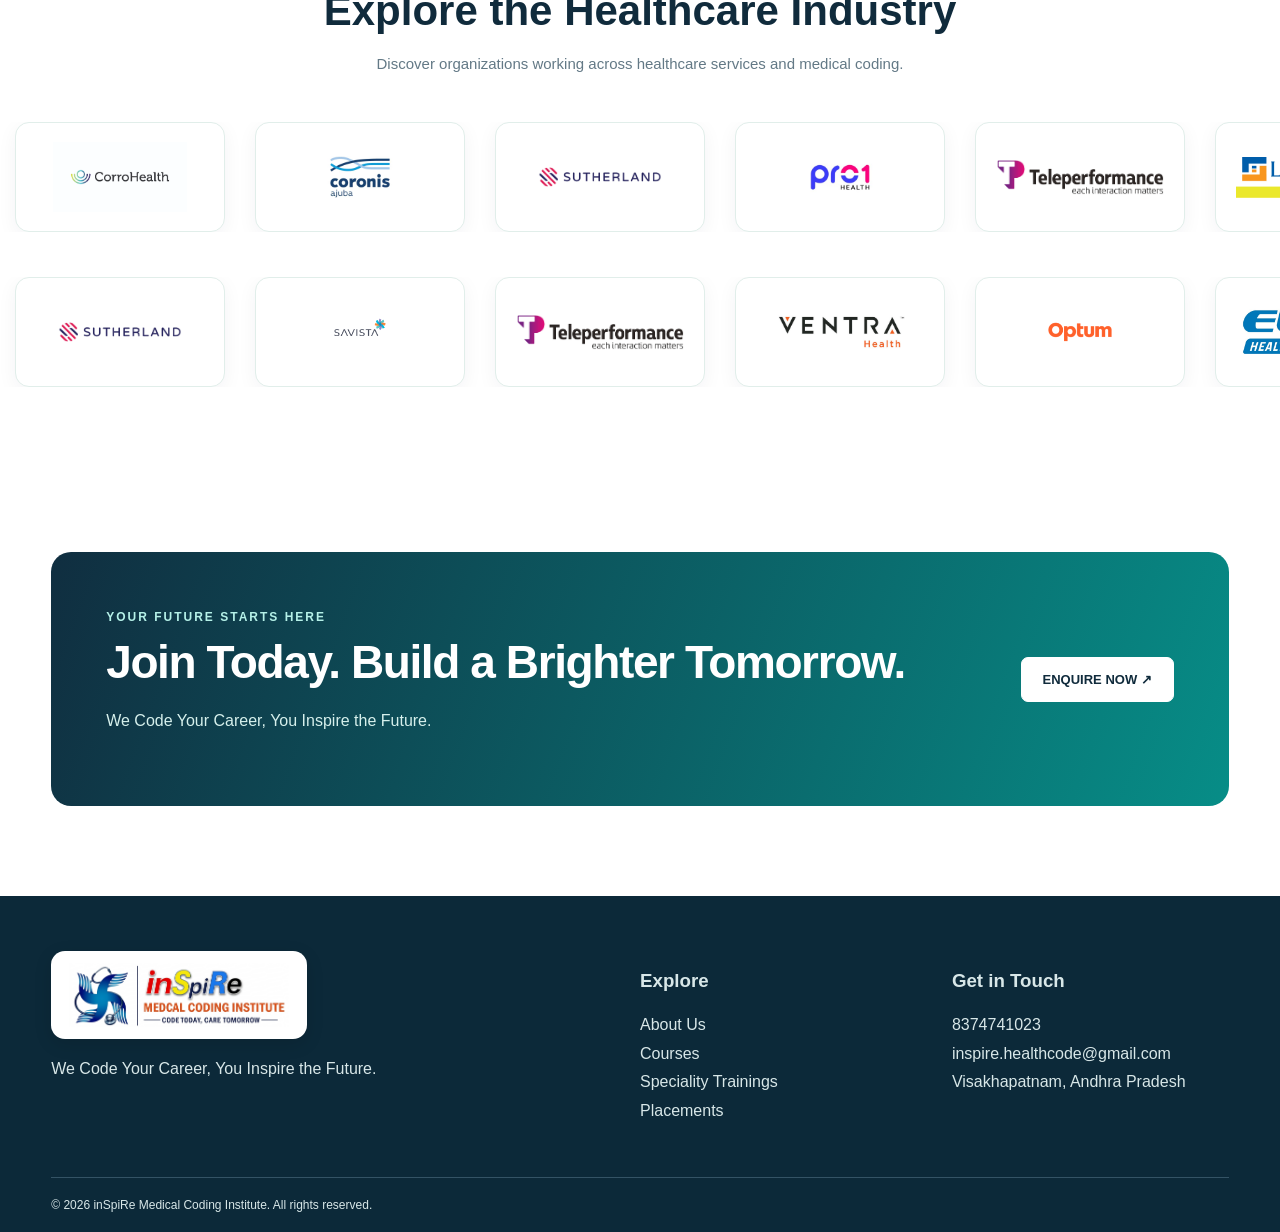
==== commit 17667349: "Improve responsive demo popup and banner design" ====
--- a/index.html
+++ b/index.html
@@ -314,13 +314,13 @@
 
         <!-- POPUP BANNER -->
 
-        <div class="demo-banner">
-
-            
-
-    
-
-        </div>
+       <!-- POPUP BANNER -->
+<div class="demo-banner">
+    <img
+        src="assets/demo-banner.png"
+        alt="Start your medical coding career"
+    >
+</div>
 
 
         <!-- POPUP BODY -->
--- a/css/style.css
+++ b/css/style.css
@@ -1751,4 +1751,211 @@
     .footer-logo img {
         width: 190px;
     }
-}+}
+
+/* =====================================
+   MOBILE DEMO POPUP - FINAL FIX
+===================================== */
+
+@media (max-width: 480px) {
+
+    /* Background overlay */
+    .modal,
+    .popup {
+        position: fixed;
+        inset: 0;
+        display: flex;
+        align-items: center;
+        justify-content: center;
+        padding: 20px;
+        box-sizing: border-box;
+    }
+
+    /* Popup card */
+    .modal-content,
+    .popup-content {
+        width: 85%;
+        max-width: 360px;
+        height: auto;
+        max-height: 78vh;
+        margin: auto;
+        padding: 0;
+        overflow-x: hidden;
+        overflow-y: auto;
+        border-radius: 18px;
+        box-sizing: border-box;
+    }
+
+    /* Banner image - show complete image */
+    .modal-content img,
+    .popup-content img {
+        display: block;
+        width: 100%;
+        height: auto;
+        max-height: none;
+        object-fit: contain;
+        object-position: center;
+    }
+
+    /* Form spacing */
+    .modal-content input,
+    .modal-content select,
+    .popup-content input,
+    .popup-content select {
+        width: 100%;
+        max-width: 100%;
+        box-sizing: border-box;
+    }
+}
+
+
+
+/* =====================================
+   DEMO POPUP - RESPONSIVE DESIGN
+===================================== */
+
+/* Overlay */
+.demo-overlay {
+    position: fixed;
+    inset: 0;
+    z-index: 9999;
+    display: flex;
+    align-items: center;
+    justify-content: center;
+    padding: 20px;
+    background: rgba(0, 0, 0, 0.75);
+    box-sizing: border-box;
+    overflow-y: auto;
+}
+
+/* Popup */
+.demo-popup {
+    position: relative;
+    width: 100%;
+    max-width: 600px;
+    max-height: 88vh;
+    display: flex;
+    flex-direction: column;
+    background: #ffffff;
+    border-radius: 20px;
+    overflow: hidden;
+    box-sizing: border-box;
+}
+
+/* Banner */
+.demo-banner {
+    width: 100%;
+    flex-shrink: 0;
+    overflow: hidden;
+    background: #ffffff;
+}
+
+.demo-banner img {
+    display: block;
+    width: 100%;
+    height: auto;
+    max-height: none;
+    object-fit: contain;
+    object-position: center;
+}
+
+/* Popup body */
+.demo-body {
+    padding: 25px;
+    overflow-y: auto;
+    min-height: 0;
+    box-sizing: border-box;
+}
+
+/* Close button */
+.demo-close {
+    position: absolute;
+    top: 15px;
+    right: 15px;
+    z-index: 10;
+}
+
+/* =====================================
+   TABLET
+===================================== */
+
+@media (max-width: 768px) {
+    .demo-popup {
+        width: 90%;
+        max-width: 480px;
+        max-height: 85vh;
+    }
+
+    .demo-body {
+        padding: 20px;
+    }
+}
+
+/* =====================================
+   MOBILE
+===================================== */
+
+@media (max-width: 480px) {
+
+    .demo-overlay {
+        padding: 16px;
+        align-items: center;
+        justify-content: center;
+    }
+
+    .demo-popup {
+        width: 88%;
+        max-width: 360px;
+        max-height: 78dvh;
+        margin: auto;
+        border-radius: 16px;
+    }
+
+    /* Show the COMPLETE banner */
+    .demo-banner {
+        width: 100%;
+        height: auto;
+        flex-shrink: 0;
+    }
+
+    .demo-banner img {
+        width: 100%;
+        height: auto;
+        max-height: none;
+        object-fit: contain;
+    }
+
+    /* Scroll form inside popup */
+    .demo-body {
+        padding: 16px;
+        overflow-y: auto;
+    }
+
+    .demo-body h2 {
+        font-size: 20px;
+        line-height: 1.35;
+    }
+
+    .demo-subtitle {
+        font-size: 14px;
+    }
+
+    .demo-form input,
+    .demo-form select {
+        width: 100%;
+        box-sizing: border-box;
+    }
+
+    .demo-benefits {
+        flex-wrap: wrap;
+        gap: 8px;
+    }
+
+    .demo-close {
+        top: 10px;
+        right: 10px;
+    }
+}
+
+
+
